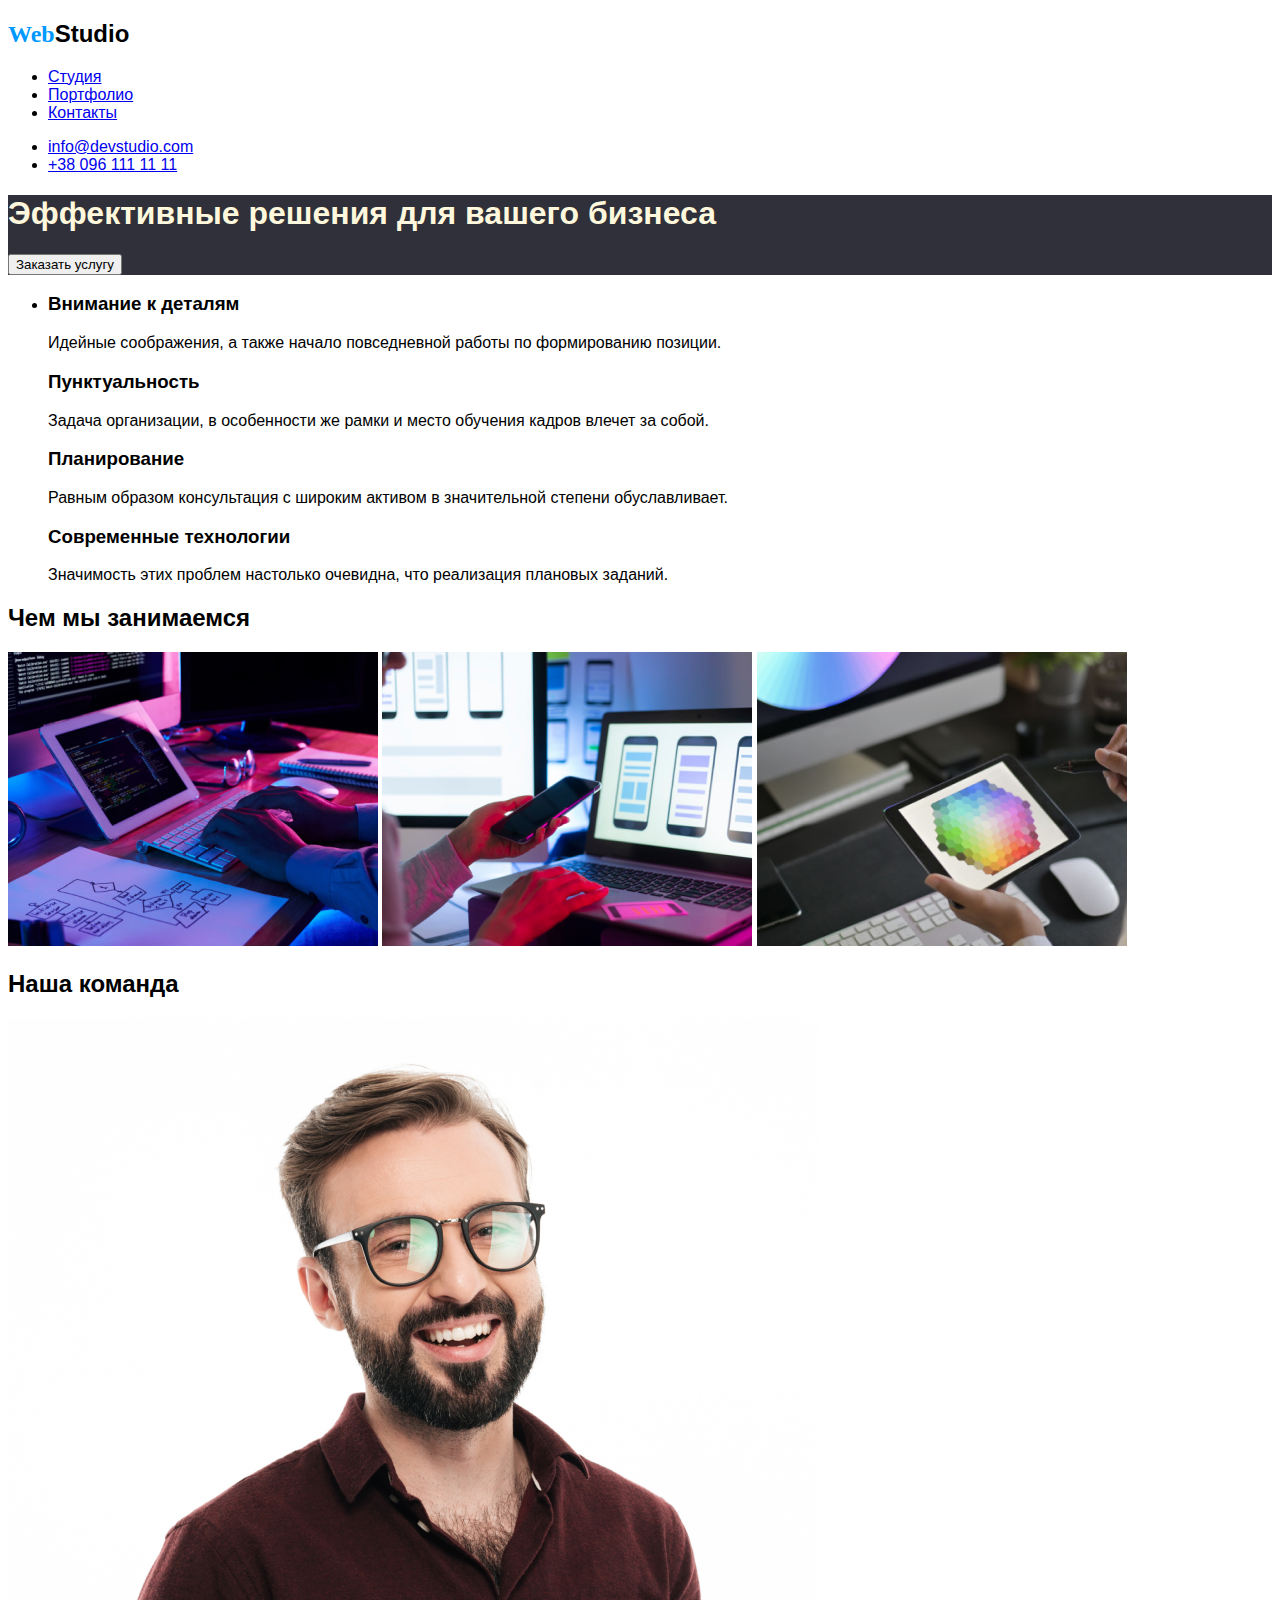
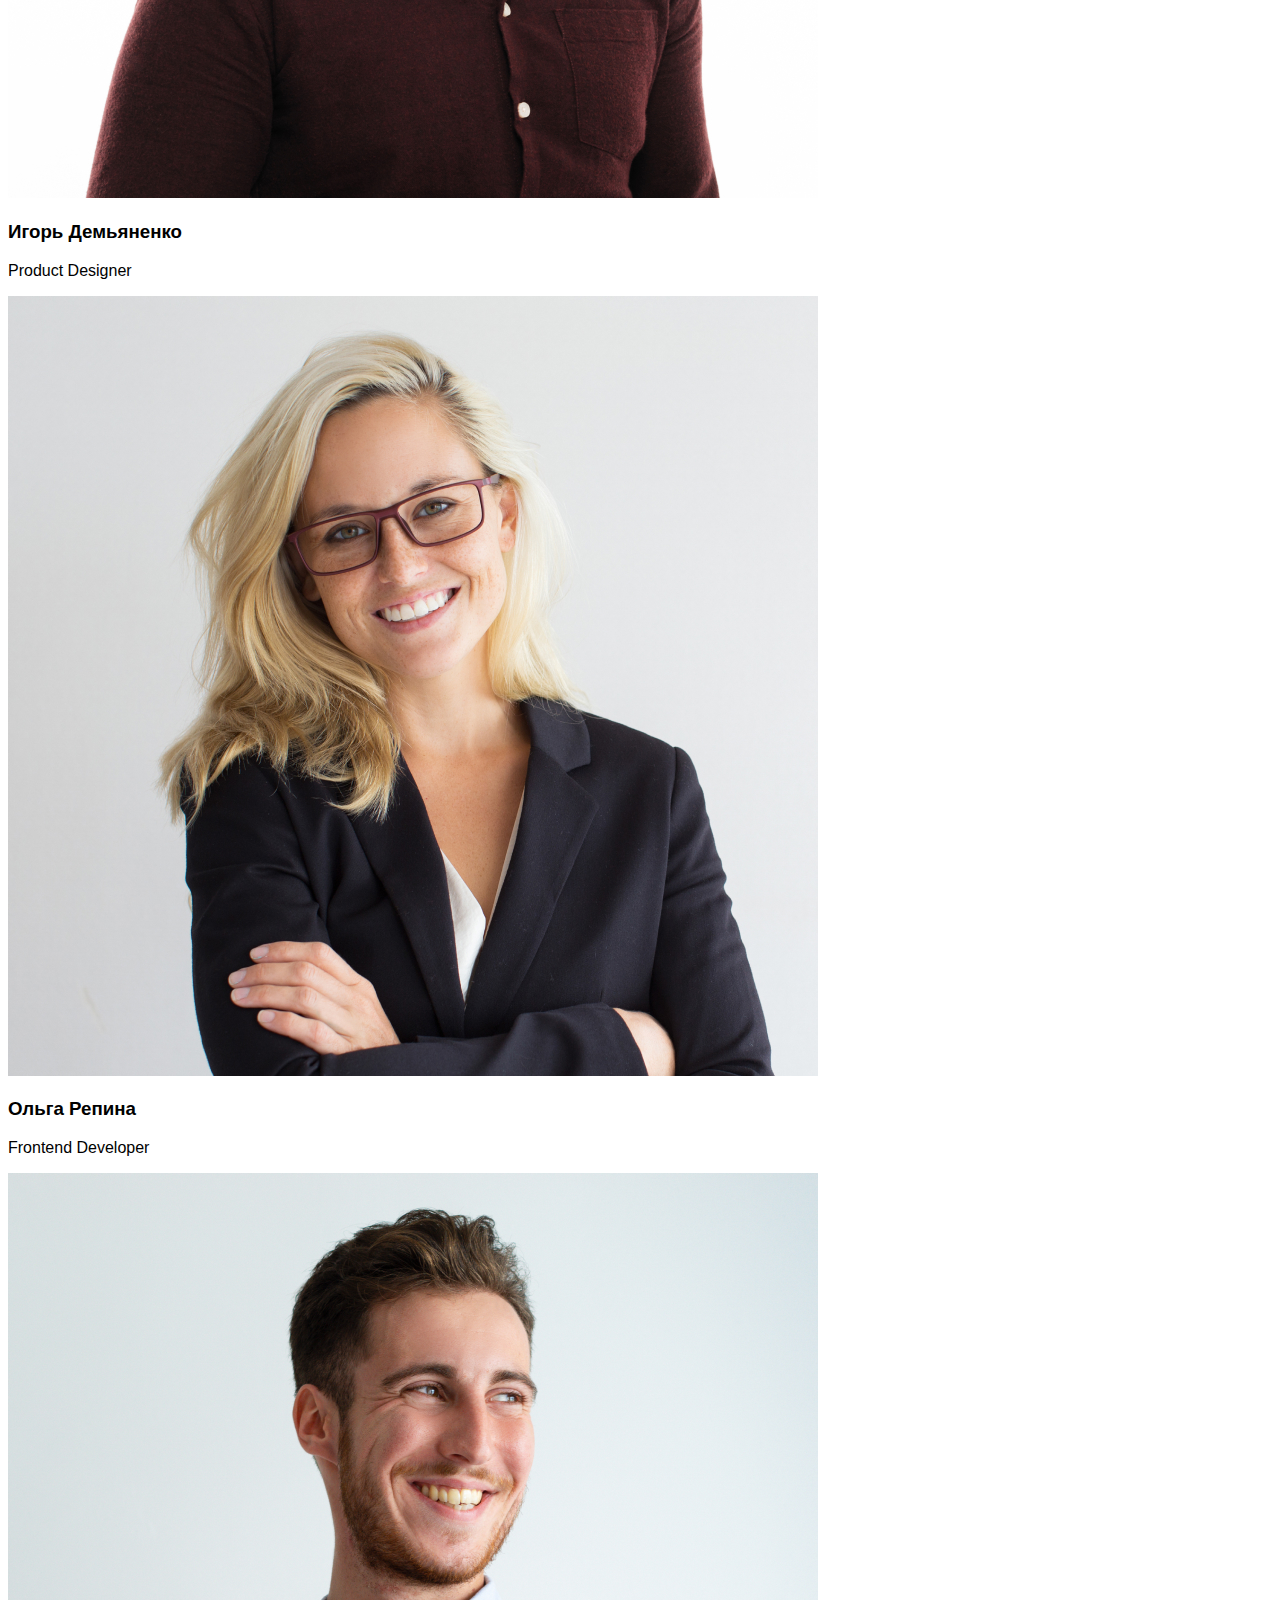
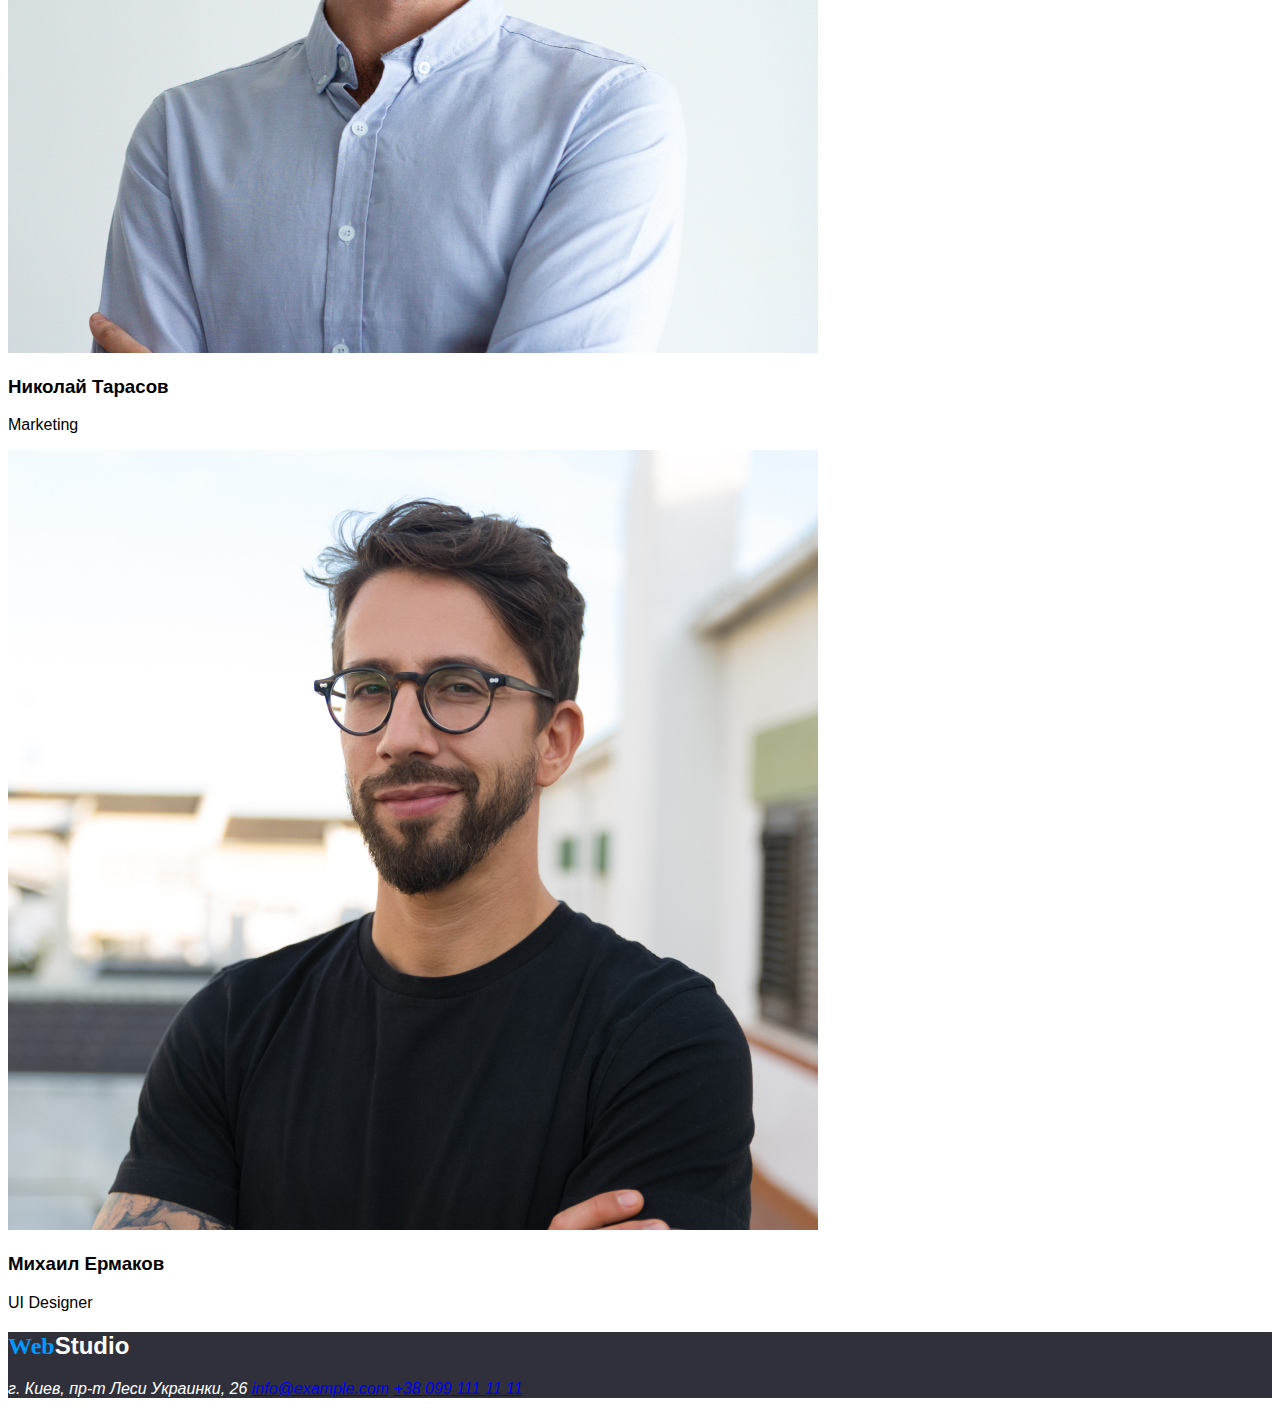
==== index.html @ a8408c74 "новая страница" ====
<!DOCTYPE html>
<html lang="ru">

<head>
    <meta charset="UTF-8">
    <meta http-equiv="X-UA-Compatible" content="IE=edge">
    <meta name="viewport" content="width=device-width, initial-scale=1.0">
    <title>Ilinskii_sergei</title>

    <link rel="stylesheet" href="css/style.css">
</head>

<body>
    <!--Container-->

    <!--Верхняя линия-->
    <header class="Верхняя-линия">
        <nav>
            <h2><a href="Web-Studio"></a><span class="accent">Web</span>Studio</h2>
            <ul>
                <li><a href="Студия">Студия</a></li>
                <li><a href="Портфолио">Портфолио</a></li>
                <li><a href="Контакты">Контакты</a></li>
             </ul>
        </nav>

        <ul>
            <li><a href="https://info@devstudio.com" target="_blank" rel="">info@devstudio.com</a></li>
            <li><a href="tel:+380961111111">+38 096 111 11 11</a></li>
        </ul>
            
    </header>
   
    <main>

        <!--Шапка-->
        <section class="Шапка">
            <h1>Эффективные решения для вашего бизнеса</h1>
            <button type="button">Заказать услугу</button>
        </section>

        <!--Особенности-->
        <section class="Особенности">
            <ul>
                
                <li>
                    <h3>Внимание к деталям</h3>
                    <p>Идейные соображения, а также начало повседневной работы по формированию позиции.</p>

                    <h3>Пунктуальность</h3>
                    <p>Задача организации, в особенности же рамки и место обучения кадров влечет за собой.</p>

                    <h3>Планирование</h3>
                    <p>Равным образом консультация с широким активом в значительной степени обуславливает.</p>

                    <h3>Современные технологии</h3>
                    <p>Значимость этих проблем настолько очевидна, что реализация плановых заданий.</p>
                </li>
                
            </ul>
            
        </section>

        <!--Чем мы занимаемся-->
        <section class="Чем-мы-занимаемся">
            <h2>Чем мы занимаемся</h2>

            <img src="img/box1.jpg" alt="foto1" width="370" height="294">

            <img src="img/box2.jpg" alt="foto2" width="370" height="294">

            <img src="img/box3.jpg" alt="foto3" width="370" height="294">

        </section>

        <!--Наша команда-->
        <section class="Наша-команда">
            <h2>
                Наша команда
            </h2>

            <img src="img/IgorDemyanenko.jpg" alt="foto Igor Demyanenko" width="810" height="780">
            <h3>Игорь Демьяненко</h3>
            <p>Product Designer</p>

            <img src="img/OlhaRepina.jpg" alt="foto Olga Repin" width="810" height="780">
            <h3>Ольга Репина</h3>
            <p>Frontend Developer</p>

            <img src="img/NicolaTarasov.jpg" alt="foto Nicolay Tarasov" width="810" height="780">
            <h3>Николай Тарасов</h3>
            <p>Marketing</p>

            <img src="img/MihailErmakov.jpg" alt="foto Michail Ermakov" width="810" height="780">
            <h3>Михаил Ермаков</h3>
            <p>UI Designer</p>

        </section>
    </main>

    <!--подвал-->
    <footer>
        <section class="footer">
            <h2><span class="accent">Web</span>Studio</h2>
            <address>
                <p>
                г. Киев, пр-т Леси Украинки, 26
                <a href="https://info@example.com" target="_blank">info@example.com</a>
                <a href="tel:+380991111111">+38 099 111 11 11</a>
                </p>

            </address>
        
        </section>
    </footer>

</body>

</html>
---- css/style.css ----
body {
  font-family: -apple-system, BlinkMacSystemFont, "Segoe UI", Roboto, Oxygen,
    Ubuntu, Cantarell, "Open Sans", "Helvetica Neue", sans-serif;
}

.accent {
  font-family: Georgia, "Times New Roman", Times, serif;
  color: #0099ff;
  background-color: ;
}

.Шапка {
  color: cornsilk;
  background-color: #2f303a;
}
.footer {
  background-color: #2f303a;
  color: white;
}
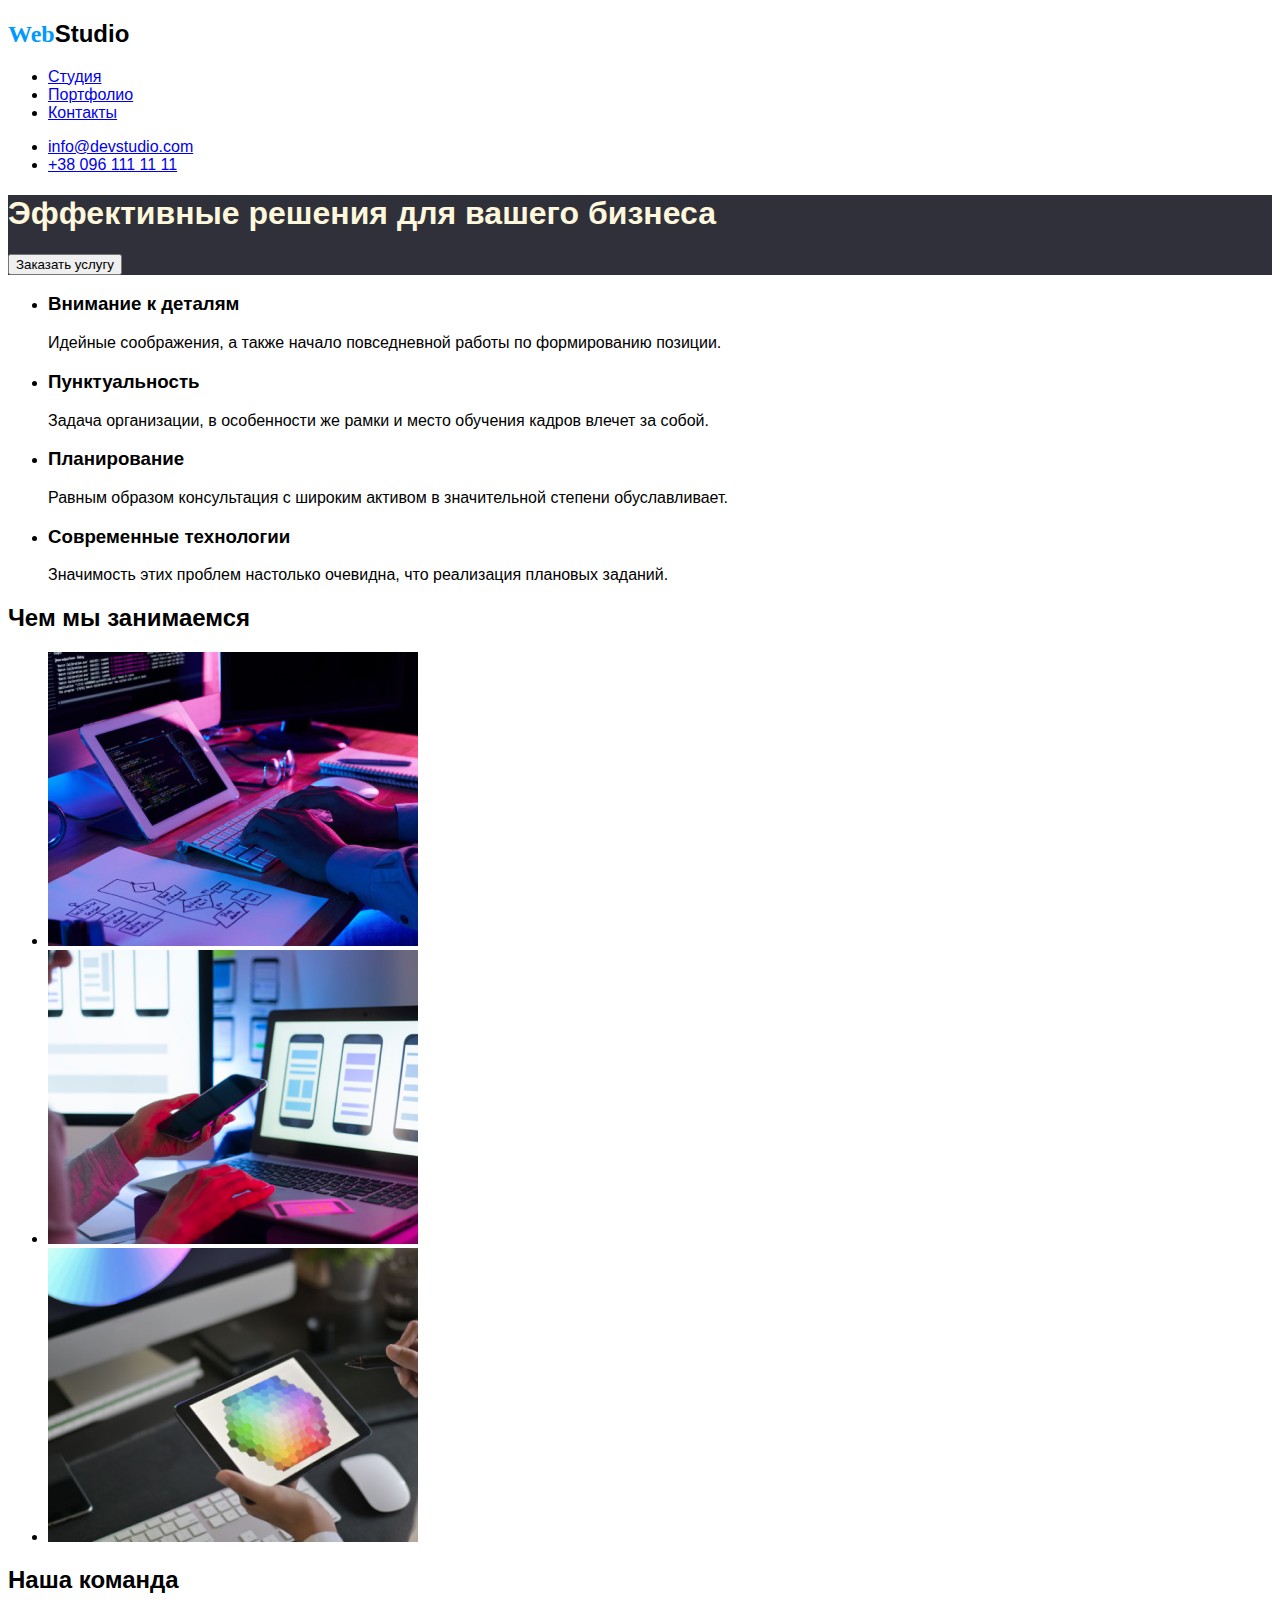
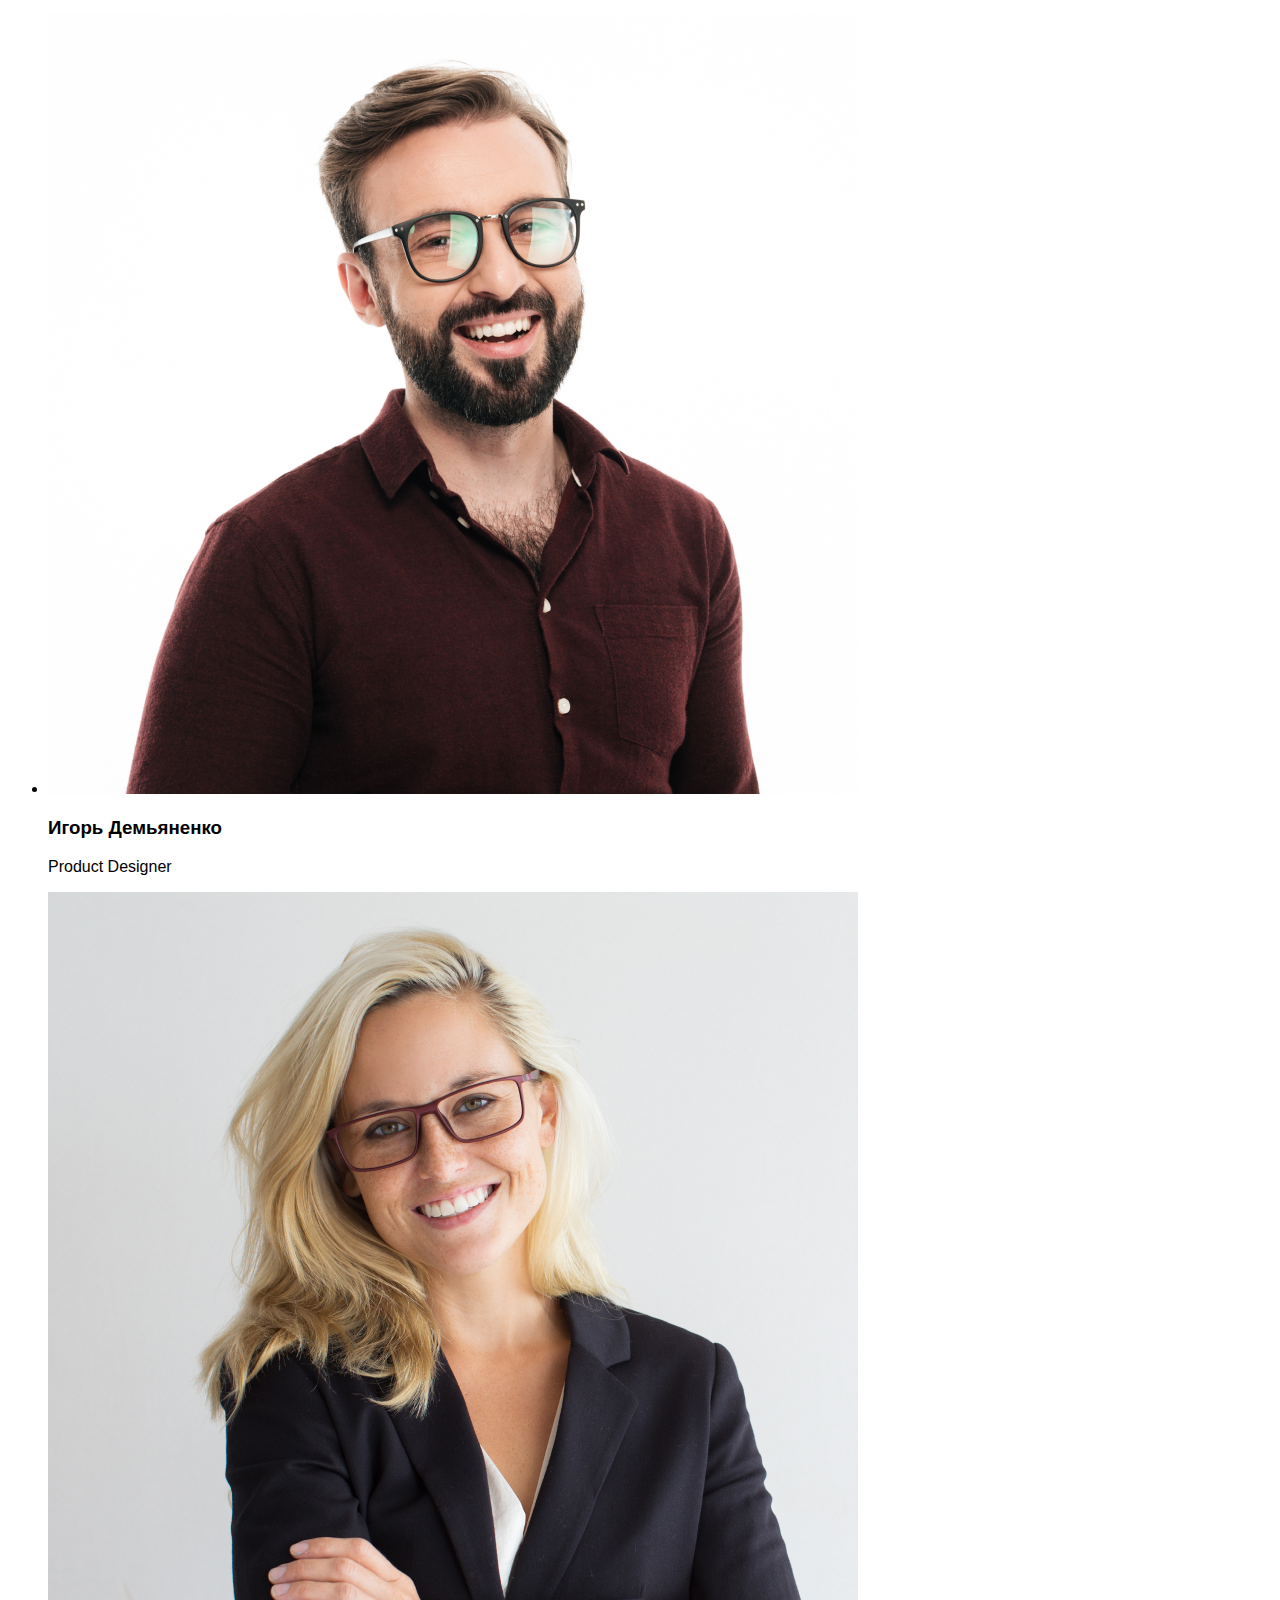
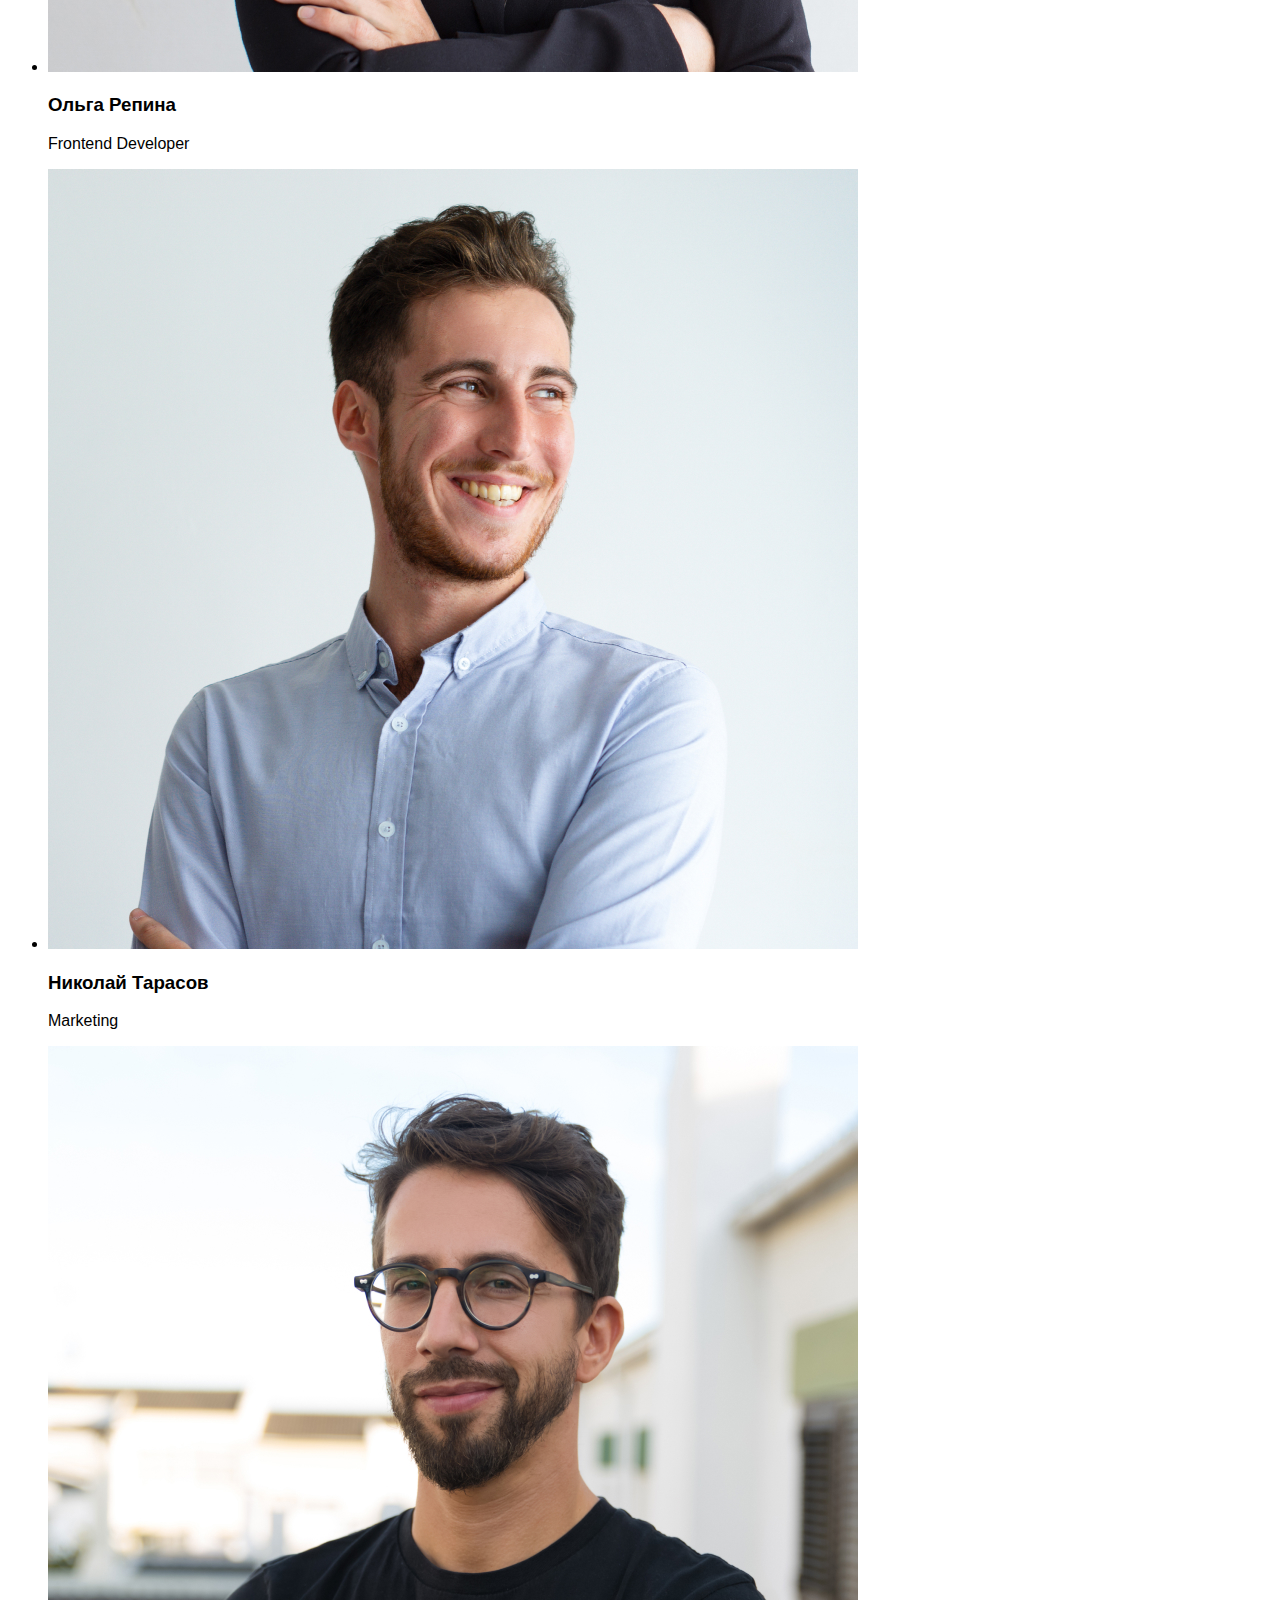
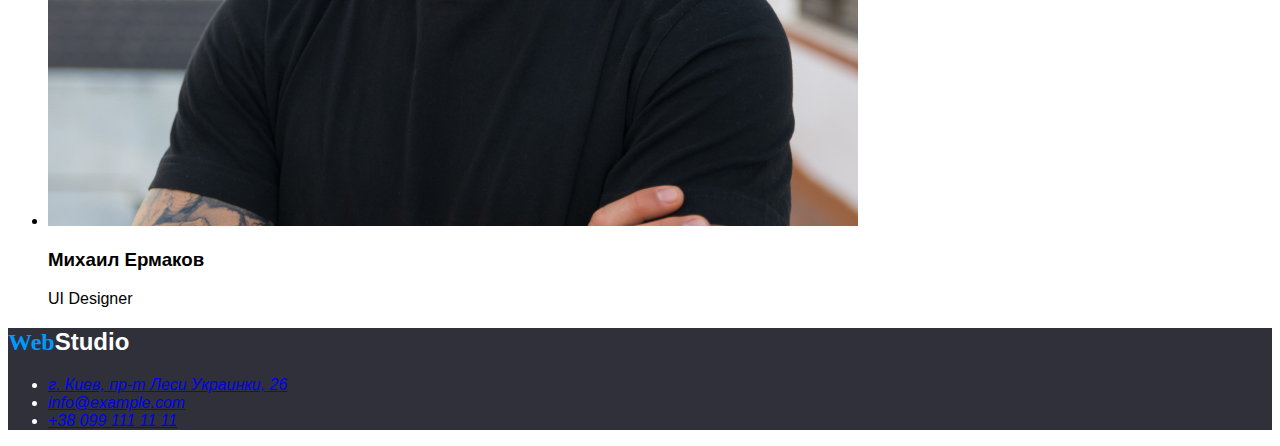
==== commit 33b870e7: "исправления" ====
--- a/index.html
+++ b/index.html
@@ -41,36 +41,44 @@
 
         <!--Особенности-->
         <section class="Особенности">
+            
             <ul>
                 
                 <li>
                     <h3>Внимание к деталям</h3>
                     <p>Идейные соображения, а также начало повседневной работы по формированию позиции.</p>
+                </li>
 
+                <li>
                     <h3>Пунктуальность</h3>
                     <p>Задача организации, в особенности же рамки и место обучения кадров влечет за собой.</p>
-
+                </li>
+                
+                <li>
                     <h3>Планирование</h3>
                     <p>Равным образом консультация с широким активом в значительной степени обуславливает.</p>
+                </li>
 
+                <li>
                     <h3>Современные технологии</h3>
                     <p>Значимость этих проблем настолько очевидна, что реализация плановых заданий.</p>
                 </li>
                 
             </ul>
             
+            
         </section>
 
         <!--Чем мы занимаемся-->
         <section class="Чем-мы-занимаемся">
             <h2>Чем мы занимаемся</h2>
+            <ul>
+                <li><img src="img/box1.jpg" alt="foto1" width="370" height="294"></li>
+                
+                <li><img src="img/box2.jpg" alt="foto2" width="370" height="294"></li>
 
-            <img src="img/box1.jpg" alt="foto1" width="370" height="294">
-
-            <img src="img/box2.jpg" alt="foto2" width="370" height="294">
-
-            <img src="img/box3.jpg" alt="foto3" width="370" height="294">
-
+                <li><img src="img/box3.jpg" alt="foto3" width="370" height="294"></li>
+            </ul>
         </section>
 
         <!--Наша команда-->
@@ -78,40 +86,48 @@
             <h2>
                 Наша команда
             </h2>
+            <ul>
+                <li>
+                    <img src="img/IgorDemyanenko.jpg" alt="foto Igor Demyanenko" width="810" height="780">
+                    <h3>Игорь Демьяненко</h3>
+                    <p>Product Designer</p>
+                </li>
+                    
+                <li>
+                    <img src="img/OlhaRepina.jpg" alt="foto Olga Repin" width="810" height="780">
+                    <h3>Ольга Репина</h3>
+                    <p>Frontend Developer</p>
+                </li>
 
-            <img src="img/IgorDemyanenko.jpg" alt="foto Igor Demyanenko" width="810" height="780">
-            <h3>Игорь Демьяненко</h3>
-            <p>Product Designer</p>
+                <li>
+                    <img src="img/NicolaTarasov.jpg" alt="foto Nicolay Tarasov" width="810" height="780">
+                    <h3>Николай Тарасов</h3>
+                    <p>Marketing</p>
+                </li>
 
-            <img src="img/OlhaRepina.jpg" alt="foto Olga Repin" width="810" height="780">
-            <h3>Ольга Репина</h3>
-            <p>Frontend Developer</p>
-
-            <img src="img/NicolaTarasov.jpg" alt="foto Nicolay Tarasov" width="810" height="780">
-            <h3>Николай Тарасов</h3>
-            <p>Marketing</p>
-
-            <img src="img/MihailErmakov.jpg" alt="foto Michail Ermakov" width="810" height="780">
-            <h3>Михаил Ермаков</h3>
-            <p>UI Designer</p>
+                <li>
+                    <img src="img/MihailErmakov.jpg" alt="foto Michail Ermakov" width="810" height="780">
+                    <h3>Михаил Ермаков</h3>
+                    <p>UI Designer</p>
+                </li>
+            </ul>
 
         </section>
     </main>
 
     <!--подвал-->
-    <footer>
-        <section class="footer">
-            <h2><span class="accent">Web</span>Studio</h2>
-            <address>
-                <p>
-                г. Киев, пр-т Леси Украинки, 26
-                <a href="https://info@example.com" target="_blank">info@example.com</a>
-                <a href="tel:+380991111111">+38 099 111 11 11</a>
-                </p>
-
-            </address>
+    <footer class="подвал">
         
-        </section>
+        <h2><span class="accent">Web</span>Studio</h2>
+        <address>
+            <ul> 
+                <li><a href="г.-Киев,-пр-т-Леси-Украинки,-26">г. Киев, пр-т Леси Украинки, 26</a></li>
+                    
+                <li><a href="https://info@example.com" target="_blank">info@example.com</a></li>
+                <li><a href="tel:+380991111111">+38 099 111 11 11</a></li>
+            </ul>
+        </address>
+        
     </footer>
 
 </body>
--- a/css/style.css
+++ b/css/style.css
@@ -3,17 +3,19 @@
     Ubuntu, Cantarell, "Open Sans", "Helvetica Neue", sans-serif;
 }
 
+.Верхняя-линия {
+  background-color: white;
+}
 .accent {
   font-family: Georgia, "Times New Roman", Times, serif;
   color: #0099ff;
-  background-color: ;
 }
 
 .Шапка {
   color: cornsilk;
   background-color: #2f303a;
 }
-.footer {
+.подвал {
   background-color: #2f303a;
   color: white;
 }
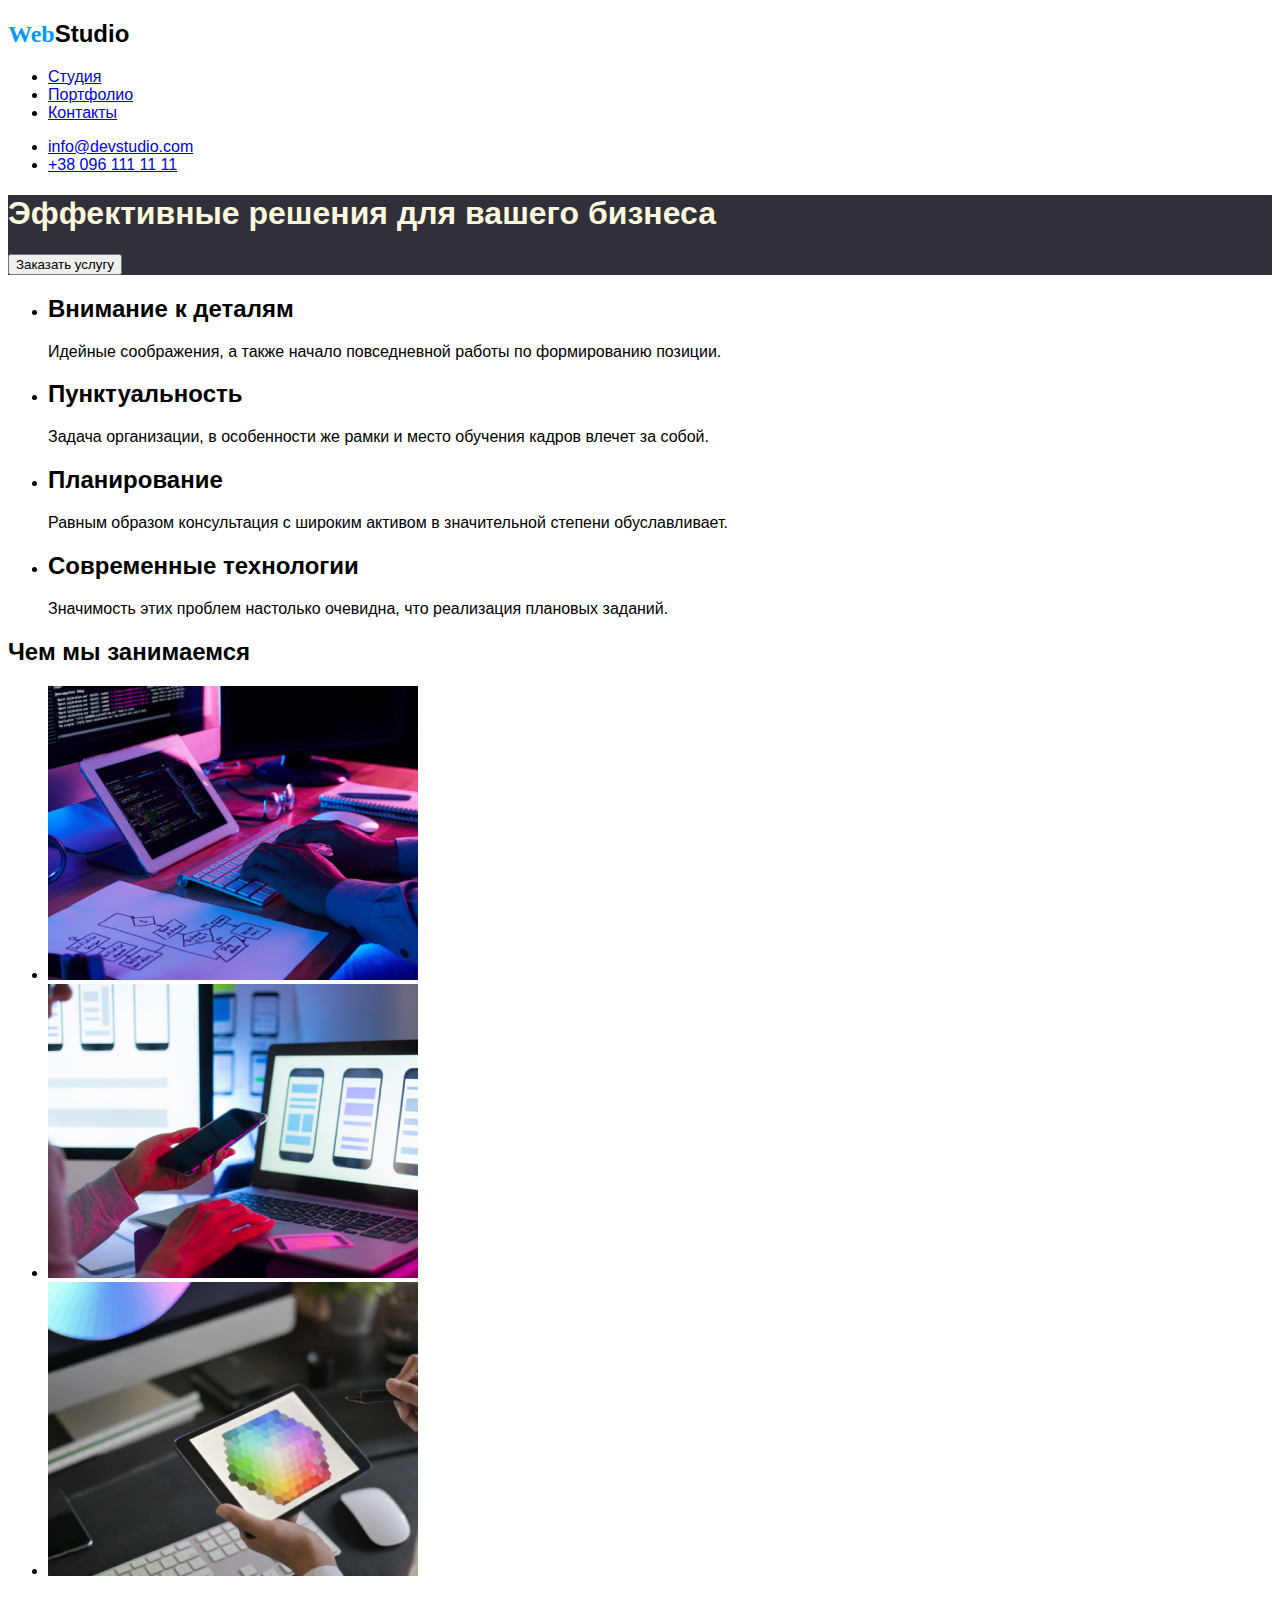
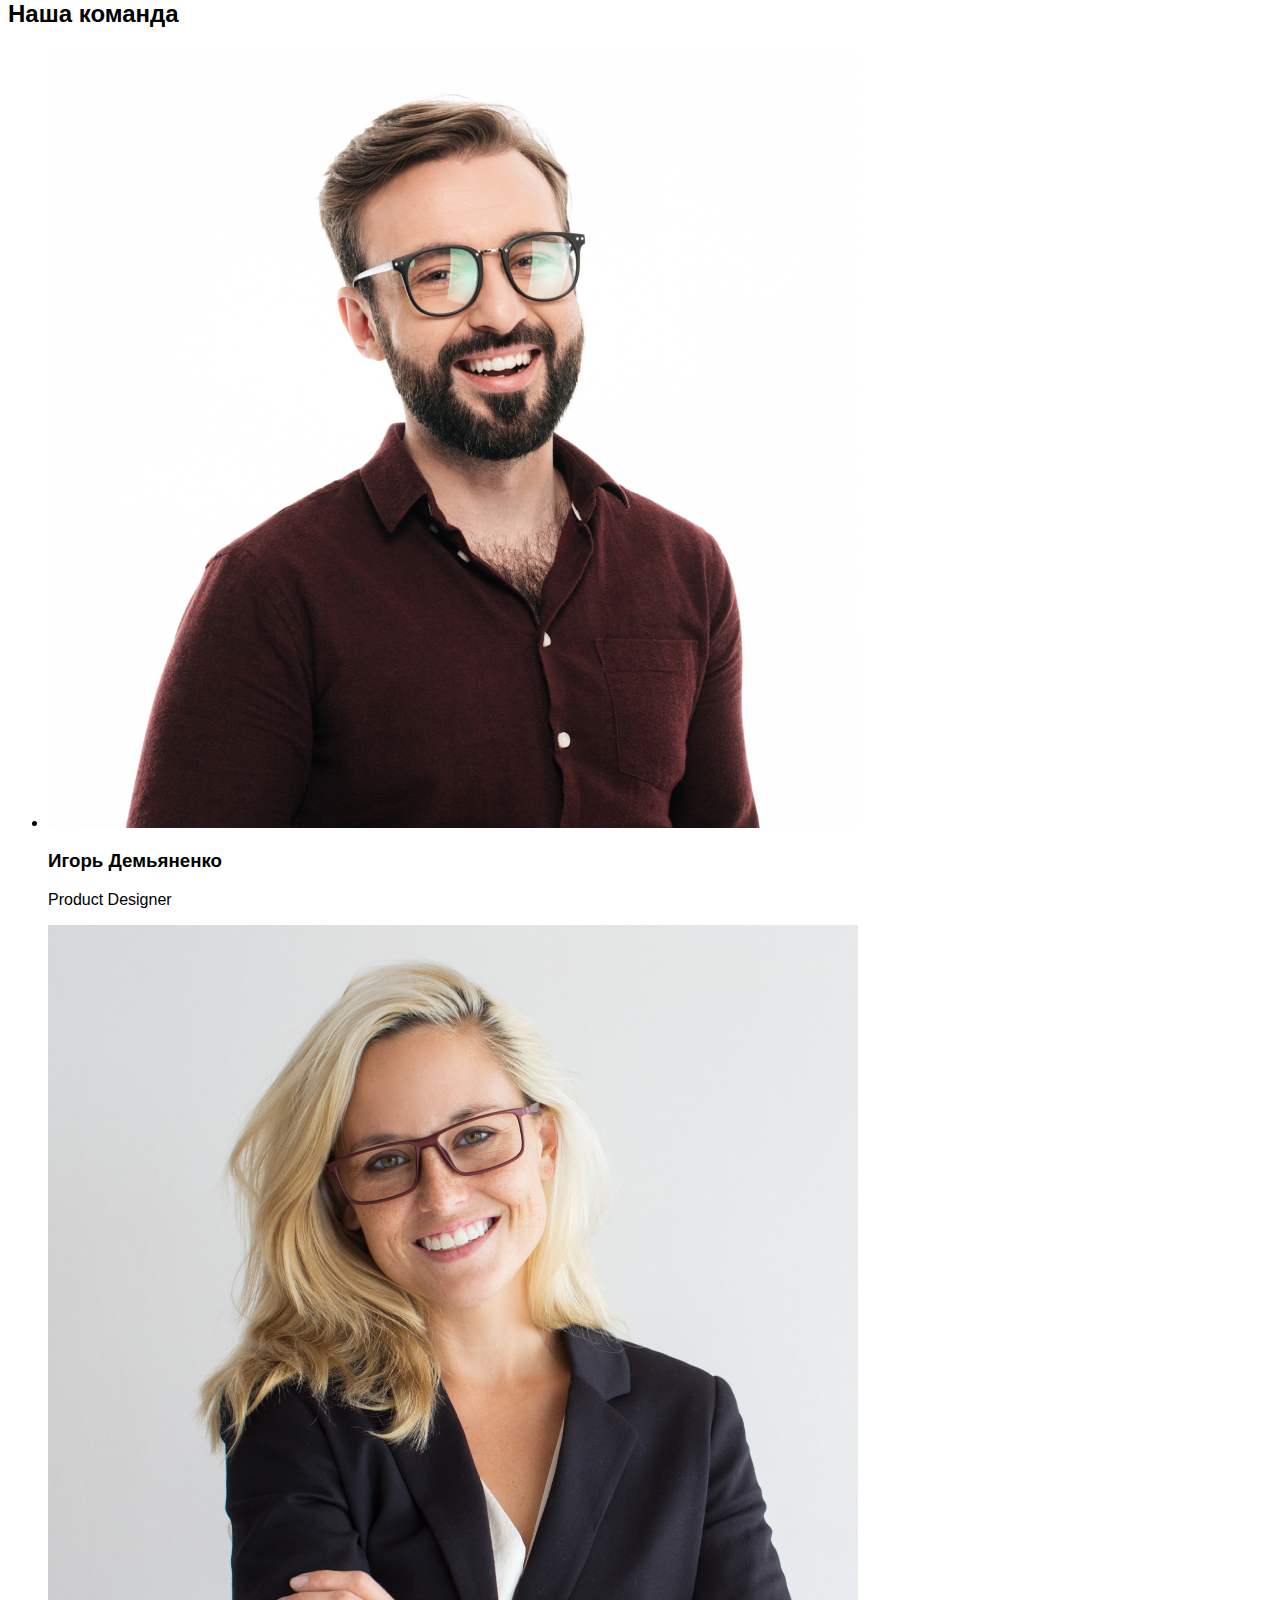
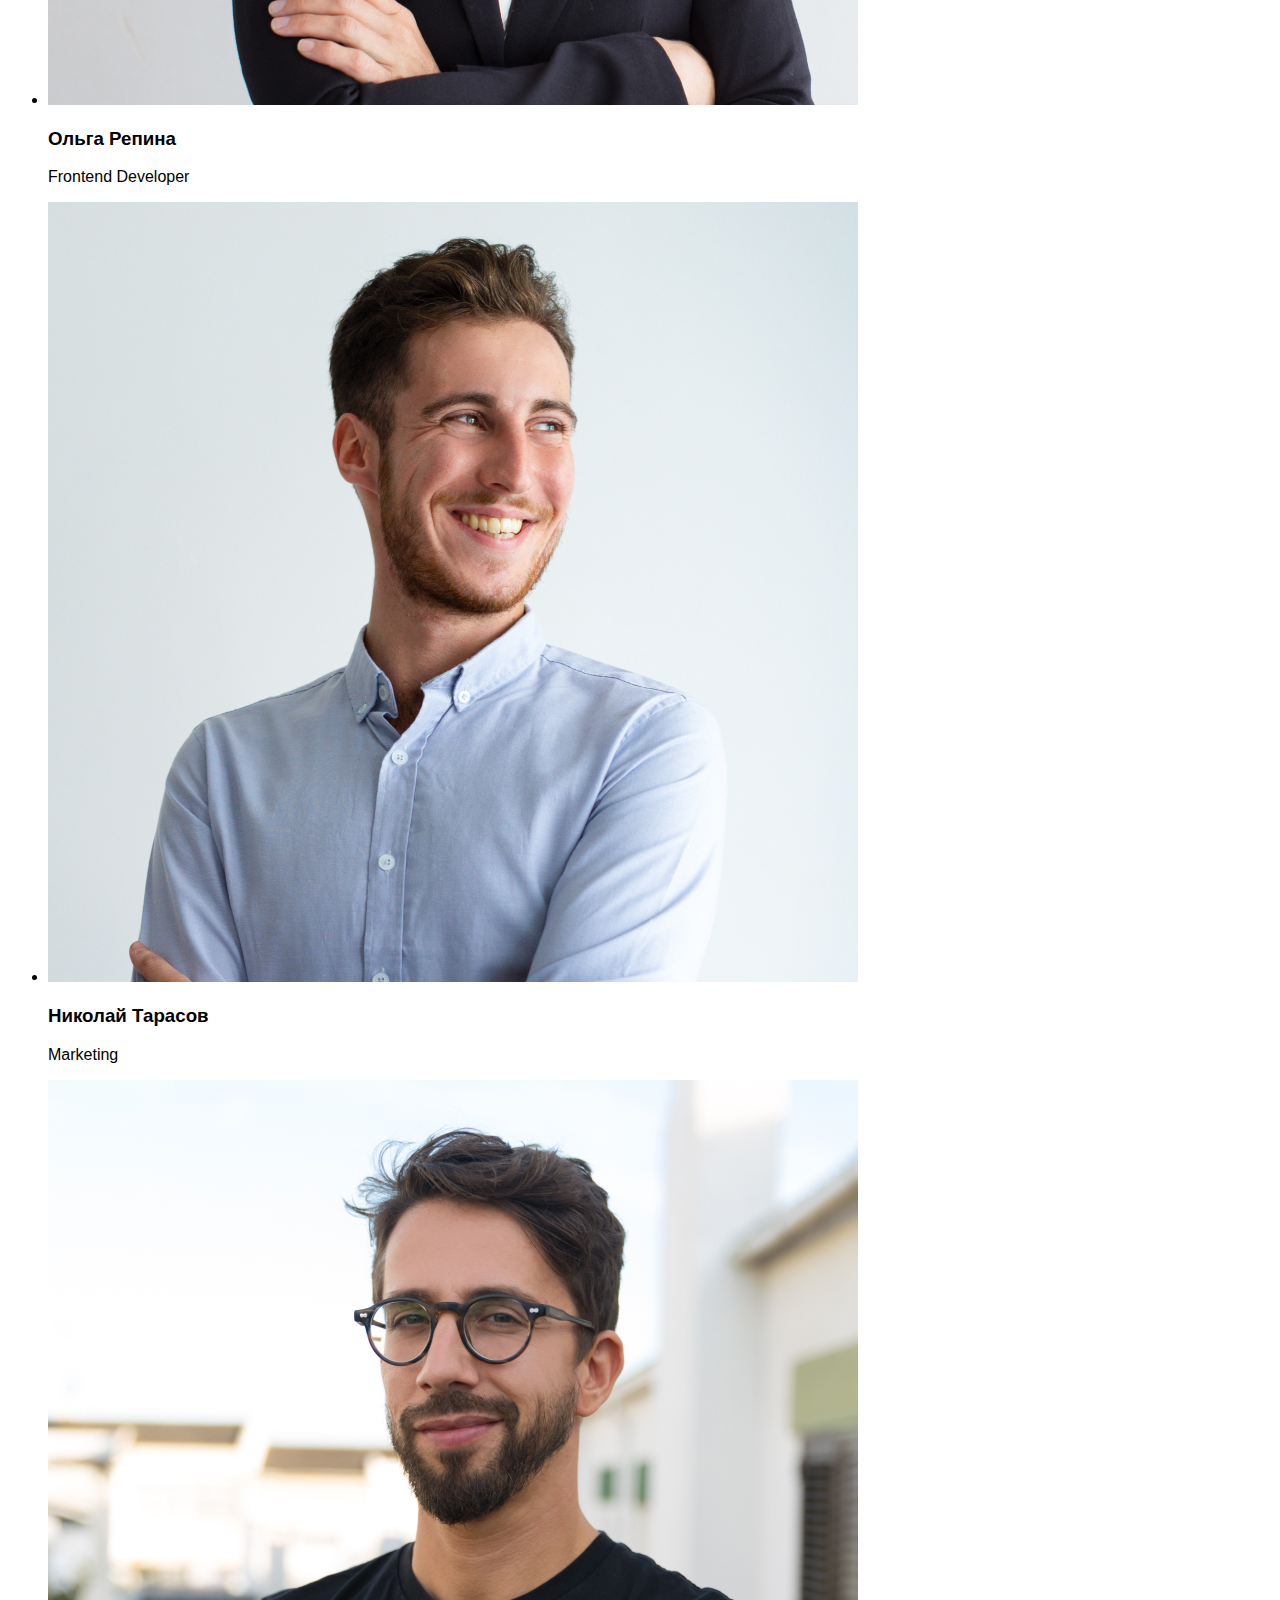
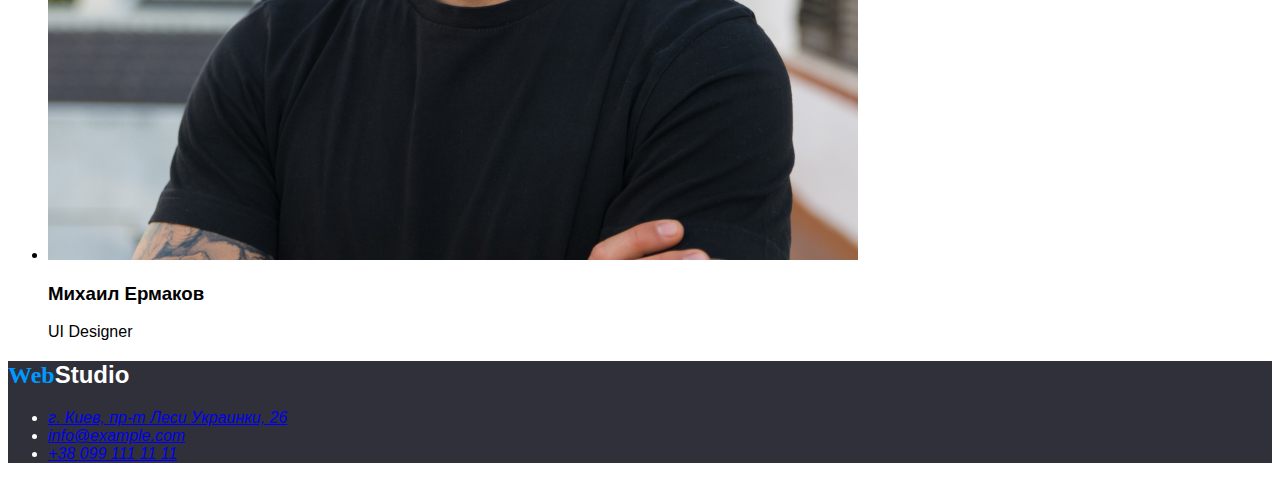
==== commit ab0b7d9b: "Update index.html" ====
--- a/index.html
+++ b/index.html
@@ -45,22 +45,22 @@
             <ul>
                 
                 <li>
-                    <h3>Внимание к деталям</h3>
+                    <h2>Внимание к деталям</h2>
                     <p>Идейные соображения, а также начало повседневной работы по формированию позиции.</p>
                 </li>
 
                 <li>
-                    <h3>Пунктуальность</h3>
+                    <h2>Пунктуальность</h2>
                     <p>Задача организации, в особенности же рамки и место обучения кадров влечет за собой.</p>
                 </li>
                 
                 <li>
-                    <h3>Планирование</h3>
+                    <h2>Планирование</h2>
                     <p>Равным образом консультация с широким активом в значительной степени обуславливает.</p>
                 </li>
 
                 <li>
-                    <h3>Современные технологии</h3>
+                    <h2>Современные технологии</h2>
                     <p>Значимость этих проблем настолько очевидна, что реализация плановых заданий.</p>
                 </li>
                 
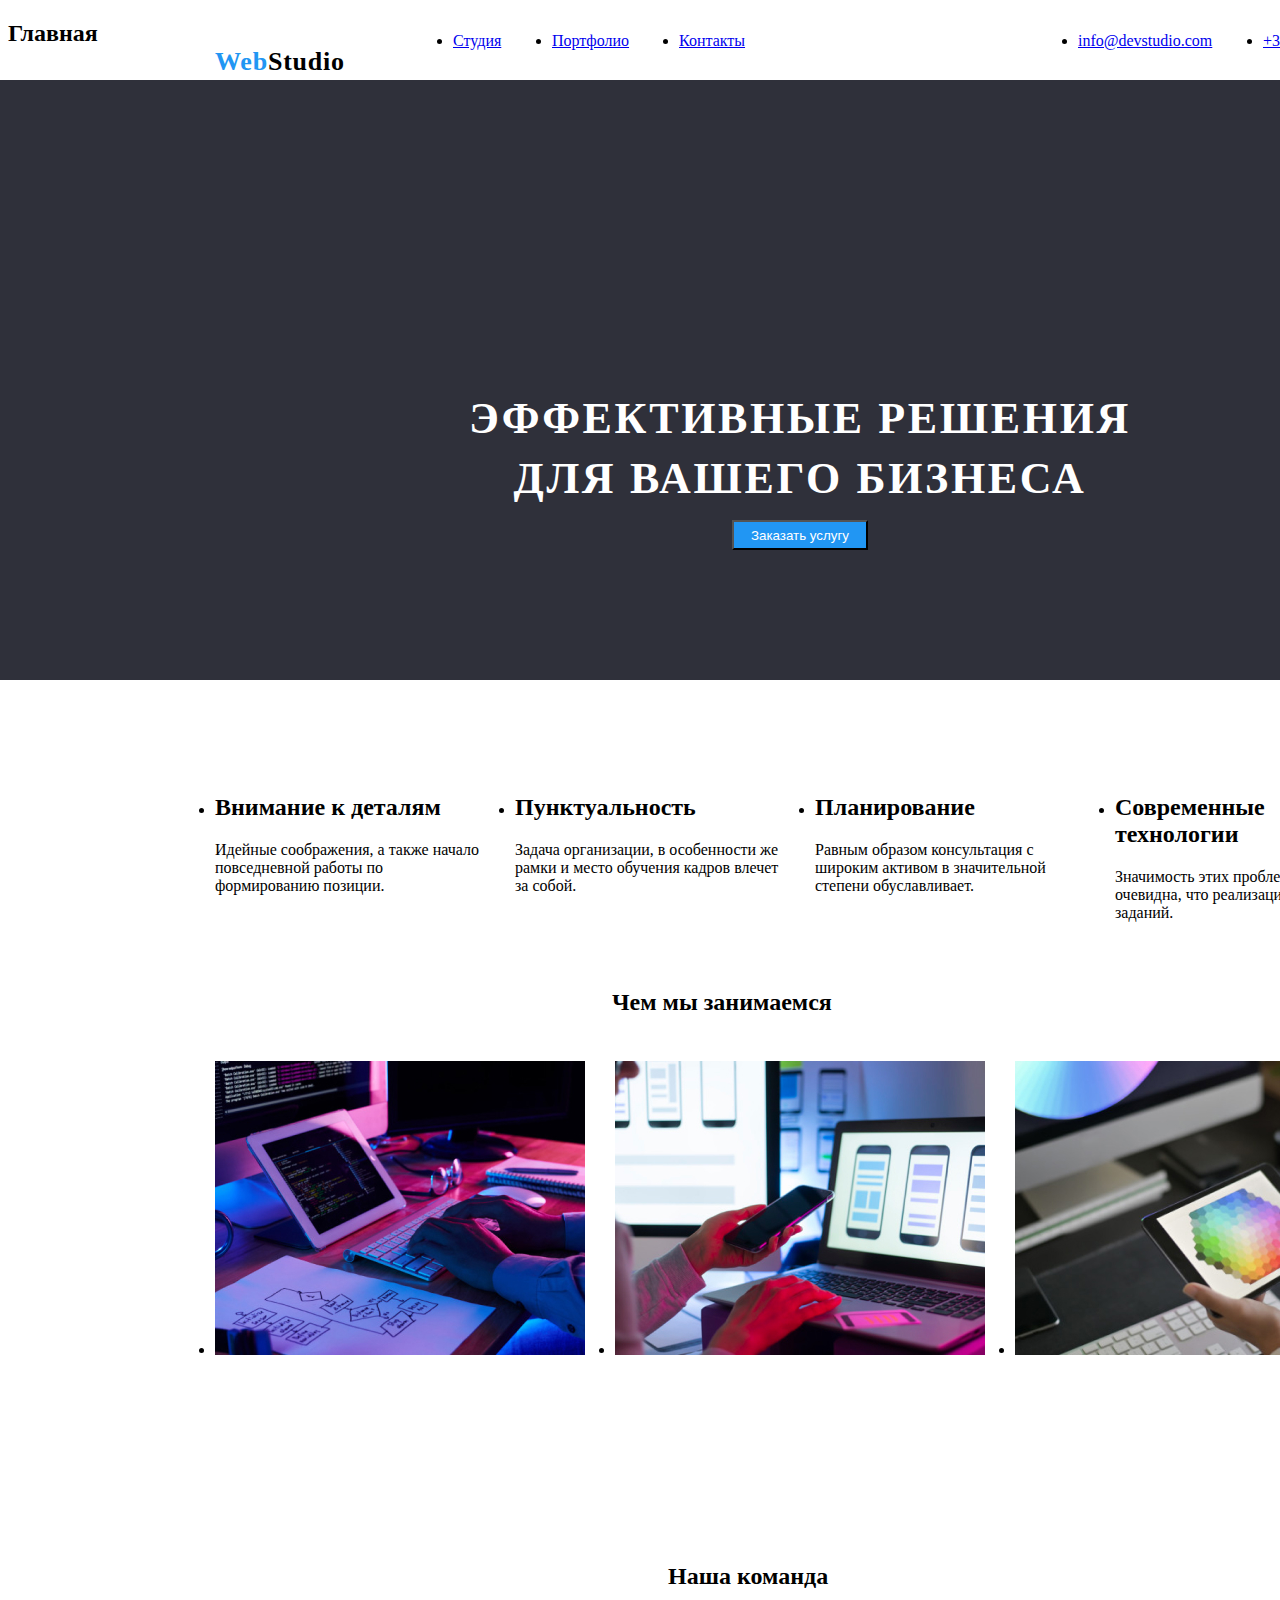
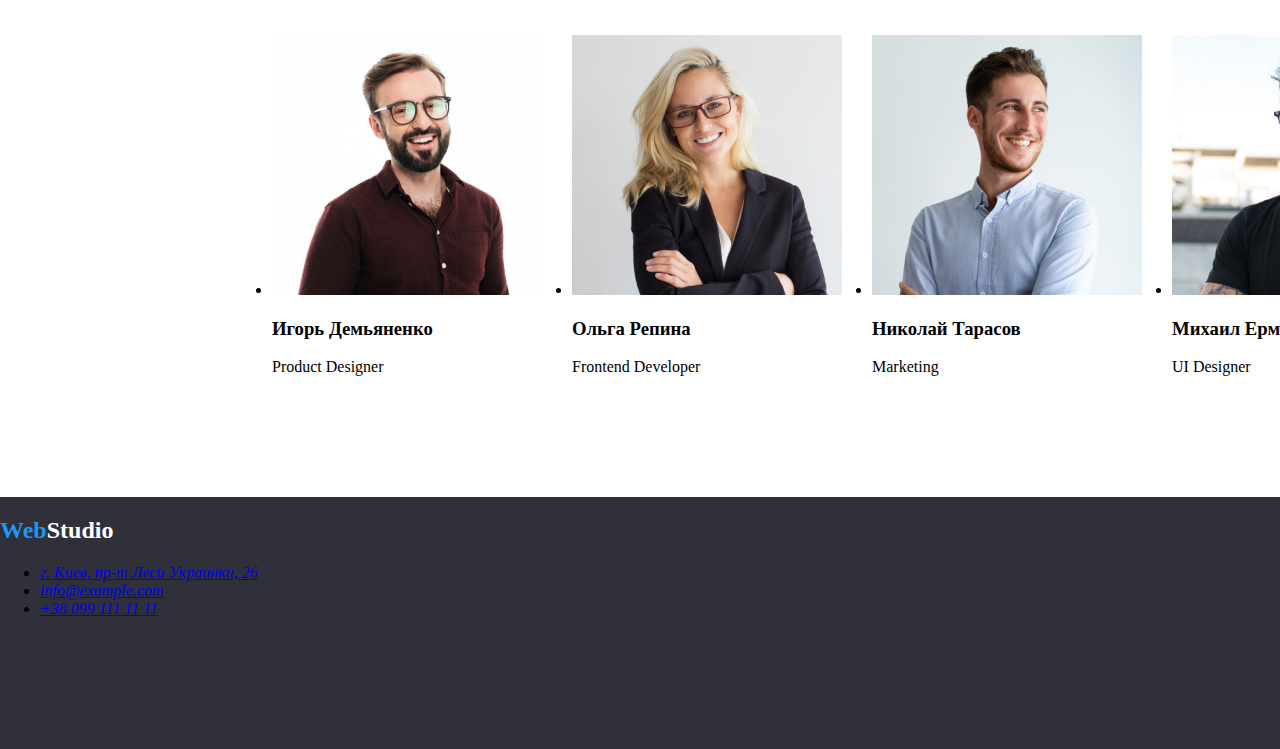
==== commit 40a6670e: "переделка" ====
--- a/index.html
+++ b/index.html
@@ -13,102 +13,102 @@
 <body>
     <!--Container-->
 
-    <!--Верхняя линия-->
-    <header class="Верхняя-линия">
+    <!--верхняя линия-->
+    <header class="top-line">
         <nav>
-            <h2><a href="Web-Studio"></a><span class="accent">Web</span>Studio</h2>
-            <ul>
-                <li><a href="Студия">Студия</a></li>
-                <li><a href="Портфолио">Портфолио</a></li>
-                <li><a href="Контакты">Контакты</a></li>
+            <h2 class="Web-Studio1"><a href="Web-Studio"></a><span class="accent">Web</span>Studio</h2>
+            <ul class="drei-cnopka">
+                <li class="Studio"><a href="Студия">Студия</a></li>
+                <li class="Portfolio"><a href="Портфолио">Портфолио</a></li>
+                <li class="Contacts"><a href="Контакты">Контакты</a></li>
              </ul>
         </nav>
 
         <ul>
-            <li><a href="https://info@devstudio.com" target="_blank" rel="">info@devstudio.com</a></li>
-            <li><a href="tel:+380961111111">+38 096 111 11 11</a></li>
+            <li class="httpsinfodevstudio"><a href="https://info@devstudio.com" target="_blank" rel="">info@devstudio.com</a></li>
+            <li class="tel38096111111"><a href="tel:+380961111111">+38 096 111 11 11</a></li>
         </ul>
             
     </header>
    
     <main>
 
-        <!--Шапка-->
-        <section class="Шапка">
-            <h1>Эффективные решения для вашего бизнеса</h1>
-            <button type="button">Заказать услугу</button>
+        <!--шапка-->
+        <section class="cap">
+            <h1 class="effective">Эффективные решения для вашего бизнеса</h1>
+            <button class="to-order" type="button">Заказать услугу</button>
         </section>
 
-        <!--Особенности-->
-        <section class="Особенности">
+        <!--особенности-->
+        <section class="peculiarities"><h2>Главная</h2>
             
-            <ul>
+            <ul class="peculiarities1">
                 
-                <li>
-                    <h2>Внимание к деталям</h2>
-                    <p>Идейные соображения, а также начало повседневной работы по формированию позиции.</p>
+                
+                <li class="block1">
+                    <h2 class="block11">Внимание к деталям</h2>
+                    <p class="block111">Идейные соображения, а также начало повседневной работы по формированию позиции.</p>
                 </li>
 
-                <li>
-                    <h2>Пунктуальность</h2>
-                    <p>Задача организации, в особенности же рамки и место обучения кадров влечет за собой.</p>
+                <li class="block2">
+                    <h2 class="block22">Пунктуальность</h2>
+                    <p class="block222">Задача организации, в особенности же рамки и место обучения кадров влечет за собой.</p>
                 </li>
                 
-                <li>
-                    <h2>Планирование</h2>
-                    <p>Равным образом консультация с широким активом в значительной степени обуславливает.</p>
+                <li class="block3">
+                    <h2 class="block33">Планирование</h2>
+                    <p class="block333">Равным образом консультация с широким активом в значительной степени обуславливает.</p>
                 </li>
 
-                <li>
-                    <h2>Современные технологии</h2>
-                    <p>Значимость этих проблем настолько очевидна, что реализация плановых заданий.</p>
+                <li class="block4">
+                    <h2 class="block44">Современные технологии</h2>
+                    <p class="block444">Значимость этих проблем настолько очевидна, что реализация плановых заданий.</p>
                 </li>
                 
             </ul>
             
-            
         </section>
 
         <!--Чем мы занимаемся-->
-        <section class="Чем-мы-занимаемся">
-            <h2>Чем мы занимаемся</h2>
-            <ul>
-                <li><img src="img/box1.jpg" alt="foto1" width="370" height="294"></li>
+        <section class="how">
+            <h2 class="how1">Чем мы занимаемся</h2>
+            <ul class="imgbox">
+                <li class="imgbox1"><img src="img/box1.jpg" alt="foto1" width="370" height="294"></li>
                 
-                <li><img src="img/box2.jpg" alt="foto2" width="370" height="294"></li>
+                <li class="imgbox2"><img src="img/box2.jpg" alt="foto2" width="370" height="294"></li>
 
-                <li><img src="img/box3.jpg" alt="foto3" width="370" height="294"></li>
+                <li class="imgbox3"><img src="img/box3.jpg" alt="foto3" width="370" height="294"></li>
             </ul>
         </section>
 
         <!--Наша команда-->
-        <section class="Наша-команда">
-            <h2>
+        <section class="ourteam"> <!--  -->
+            <h2 class="our"> <!-- -->
                 Наша команда
             </h2>
-            <ul>
-                <li>
-                    <img src="img/IgorDemyanenko.jpg" alt="foto Igor Demyanenko" width="810" height="780">
-                    <h3>Игорь Демьяненко</h3>
-                    <p>Product Designer</p>
+            <ul class="fotogrupp"> <!-- -->
+                <li class="Igor"> <!---->
+                    <img class="imgIgor" src="img/IgorDemyanenko.jpg" alt="foto Igor Demyanenko" width="270" height="260">
+                    <h3>Игорь Демьяненко</h3> <!--class="NameIgor"-->
+                    <p>Product Designer</p> <!--class="Product"-->
                 </li>
                     
-                <li>
-                    <img src="img/OlhaRepina.jpg" alt="foto Olga Repin" width="810" height="780">
-                    <h3>Ольга Репина</h3>
-                    <p>Frontend Developer</p>
+                <li class="Olha"> <!---->
+                    <img src="img/OlhaRepina.jpg" alt="foto Olga Repin" width="270" height="260">
+                    <h3>Ольга Репина</h3> <!--class="imgOlha"-->
+                    <p>Frontend Developer</p> <!--class="Frontend"-->
                 </li>
 
-                <li>
-                    <img src="img/NicolaTarasov.jpg" alt="foto Nicolay Tarasov" width="810" height="780">
-                    <h3>Николай Тарасов</h3>
-                    <p>Marketing</p>
+                <li class="Nicola">
+                    <img src="img/NicolaTarasov.jpg" alt="foto Nicolay Tarasov" width="270" height="260">
+                    <h3>Николай Тарасов</h3> <!--class="imgNicola"-->
+                    <p>Marketing</p> <!--Marketing-->
                 </li>
 
-                <li>
-                    <img src="img/MihailErmakov.jpg" alt="foto Michail Ermakov" width="810" height="780">
-                    <h3>Михаил Ермаков</h3>
-                    <p>UI Designer</p>
+                <li class="Mihail">
+                    <img src="img/MihailErmakov.jpg" alt="foto Michail Ermakov" width="270" height="260">
+                    <h3>Михаил Ермаков</h3> <!--class="imgMihail"-->
+                    <p>UI Designer</p> <!--UI-->
                 </li>
             </ul>
 
@@ -116,20 +116,20 @@
     </main>
 
     <!--подвал-->
-    <footer class="подвал">
+    <footer class="footer">
         
-        <h2><span class="accent">Web</span>Studio</h2>
+        <h2 class="Web-Studio"><a href="Web-Studio"></a><span class="accent">Web</span>Studio</h2>
         <address>
-            <ul> 
-                <li><a href="г.-Киев,-пр-т-Леси-Украинки,-26">г. Киев, пр-т Леси Украинки, 26</a></li>
+            <ul class="adress"> 
+                <li class="Kiew"><a href="г.-Киев,-пр-т-Леси-Украинки,-26">г. Киев, пр-т Леси Украинки, 26</a></li>
                     
-                <li><a href="https://info@example.com" target="_blank">info@example.com</a></li>
-                <li><a href="tel:+380991111111">+38 099 111 11 11</a></li>
-            </ul>
+                <li><a href="httpsinfom" target="_blank">info@example.com</a></li>
+                <li class="tel"><a href="tel:+380991111111">+38 099 111 11 11</a></li>
+                 </ul>
         </address>
-        
+               
     </footer>
 
 </body>
 
-</html>+</html>
--- a/css/style.css
+++ b/css/style.css
@@ -1,21 +1,458 @@
-body {
-  font-family: -apple-system, BlinkMacSystemFont, "Segoe UI", Roboto, Oxygen,
-    Ubuntu, Cantarell, "Open Sans", "Helvetica Neue", sans-serif;
-}
-
-.Верхняя-линия {
-  background-color: white;
+.body {
+  position: relative;
+  width: 1600px;
+  height: 2349px;
+  background: #ffffff;
+}
+
+/**верхняя линия**/
+
+.top-line {
+  position: absolute;
+  width: 1600px;
+  height: 80px;
+  left: 0px;
+  top: 0px;
+}
+
+.Web-Studio1 {
+  position: absolute;
+  width: 145px;
+  height: 31px;
+  left: 215px;
+  top: 24px;
+  font-family: Raleway;
+  font-style: normal;
+  font-weight: bold;
+  font-size: 26px;
+  line-height: 31px;
+  /* identical to box height */
+
+  letter-spacing: 0.03em;
 }
 .accent {
-  font-family: Georgia, "Times New Roman", Times, serif;
-  color: #0099ff;
-}
-
-.Шапка {
-  color: cornsilk;
-  background-color: #2f303a;
-}
-.подвал {
-  background-color: #2f303a;
+  color: #2196f3;
+}
+.ddrei-cnopka {
+  position: absolute;
+  width: 294px;
+  height: 16px;
+  left: 453px;
+  top: 32px;
+}
+.Studio {
+  position: absolute;
+  width: 49px;
+  height: 16px;
+  left: 453px;
+  top: 32px;
+}
+.Portfolio {
+  position: absolute;
+  width: 77px;
+  height: 16px;
+  left: 552px;
+  top: 32px;
+}
+.Contacts {
+  position: absolute;
+  width: 68px;
+  height: 16px;
+  left: 679px;
+  top: 32px;
+}
+.httpsinfodevstudio {
+  position: absolute;
+  width: 135px;
+  height: 16px;
+  left: 1078px;
+  top: 32px;
+}
+.tel38096111111 {
+  position: absolute;
+  width: 122px;
+  height: 16px;
+  left: 1263px;
+  top: 32px;
+}
+
+/**index**/
+
+/**шапка**/
+
+.cap {
+  position: absolute;
+  width: 1600px;
+  height: 600px;
+  left: 0px;
+  top: 80px;
+  background: #2f303a;
+}
+.effective {
+  position: absolute;
+  width: 696px;
+  height: 120px;
+  left: 452px;
+  top: 280px;
+
+  font-family: Roboto;
+  font-style: normal;
+  font-weight: 900;
+  font-size: 44px;
+  line-height: 60px;
+  /* or 136% */
+
+  text-align: center;
+  letter-spacing: 0.06em;
+  text-transform: uppercase;
+
+  color: #ffffff;
+}
+.to-order {
+  position: absolute;
+  width: 136px;
+  height: 30px;
+  left: 732px;
+  top: 440px;
   color: white;
-}
+  background: #2196f3;
+}
+
+/**особенности**/
+
+/**.peculiarities1 {
+  position: absolute;
+  width: 1170px;
+  height: 101px;
+  left: 215px;
+  top: 774px;
+}**/
+
+.block1 {
+  position: absolute;
+  width: 270px;
+  height: 101px;
+  left: 215px;
+  top: 774px;
+}
+/**.block11 {
+  position: absolute;
+  width: 270px;
+  height: 16px;
+  left: 215px;
+  top: 774px;
+}
+
+.block111 {
+  position: absolute;
+  width: 270px;
+  height: 75px;
+  left: 215px;
+  top: 800px;
+}**/
+
+.block2 {
+  position: absolute;
+  width: 270px;
+  height: 101px;
+  left: 515px;
+  top: 774px;
+}
+/**.block22 {
+  position: absolute;
+  width: 270px;
+  height: 16px;
+  left: 515px;
+  top: 774px;
+}
+.block222 {
+  position: absolute;
+  width: 270px;
+  height: 75px;
+  left: 515px;
+  top: 800px;
+}**/
+
+.block3 {
+  position: absolute;
+  width: 270px;
+  height: 101px;
+  left: 815px;
+  top: 774px;
+}
+/**.block33 {
+  position: absolute;
+  width: 270px;
+  height: 16px;
+  left: 815px;
+  top: 774px;
+}
+.block333 {
+  position: absolute;
+  width: 270px;
+  height: 75px;
+  left: 815px;
+  top: 800px;
+}**/
+.block4 {
+  position: absolute;
+  width: 270px;
+  height: 101px;
+  left: 1115px;
+  top: 774px;
+}
+/**.block44 {
+  position: absolute;
+  width: 270px;
+  height: 16px;
+  left: 1115px;
+  top: 774px;
+}
+.block444 {
+  position: absolute;
+  width: 270px;
+  height: 75px;
+  left: 1115px;
+  top: 800px;
+}**/
+
+/**Чем мы занимаемся**/
+/**.how {
+  position: absolute;
+  width: 1170px;
+  height: 386px;
+  left: 215px;
+  top: 969px;
+}**/
+.how1 {
+  position: absolute;
+  width: 376px;
+  height: 42px;
+  left: 612px;
+  top: 969px;
+}
+
+.imgbox1 {
+  position: absolute;
+  width: 370px;
+  height: 294px;
+  left: 215px;
+  top: 1061px;
+}
+.imgbox2 {
+  position: absolute;
+  width: 370px;
+  height: 294px;
+  left: 615px;
+  top: 1061px;
+}
+.imgbox3 {
+  position: absolute;
+  width: 370px;
+  height: 294px;
+  left: 1015px;
+  top: 1061px;
+}
+
+/**Наша команда**/
+
+/**.ourteam {
+  position: absolute;
+  width: 1600px;
+  height: 648px;
+  left: 0px;
+  top: 1449px;
+}**/
+
+.our {
+  position: absolute;
+  width: 264px;
+  height: 42px;
+  left: 668px;
+  top: 1543px;
+}
+
+/**.fotogrupp {
+  position: absolute;
+  width: 1170px;
+  height: 368px;
+  left: 272px;
+  top: 1635px;
+}**/
+
+.Igor {
+  position: absolute;
+  width: 270px;
+  height: 368px;
+  left: 272px;
+  top: 1635px;
+}
+
+.Olha {
+  position: absolute;
+  width: 270px;
+  height: 368px;
+  left: 572px;
+  top: 1635px;
+}
+.Nicola {
+  position: absolute;
+  width: 270px;
+  height: 368px;
+  left: 872px;
+  top: 1635px;
+}
+.Mihail {
+  position: absolute;
+  width: 270px;
+  height: 368px;
+  left: 1172px;
+  top: 1635px;
+}
+
+/**portfolio**/
+
+/**knopka**/
+
+.knopka {
+  width: 1170px;
+  height: 1360px;
+  top: 174px;
+  left: 215px;
+  blend: Pass through;
+}
+
+.all {
+  position: absolute;
+  width: 73px;
+  height: 38px;
+  left: 495px;
+  top: 174px;
+
+  background: #2196f3;
+}
+
+.Web-site {
+  position: absolute;
+  width: 128px;
+  height: 38px;
+  left: 576px;
+  top: 174px;
+
+  background: * * #f5f4fa;
+  border-radius: 4px;
+}
+.Applications {
+  position: absolute;
+  width: 145px;
+  height: 38px;
+  left: 712px;
+  top: 174px;
+
+  background: #f5f4fa;
+  border-radius: 4px;
+}
+
+.Disain {
+  position: absolute;
+  width: 103px;
+  height: 38px;
+  left: 865px;
+  top: 174px;
+
+  background: #f5f4fa;
+  border-radius: 4px;
+}
+.Marketing {
+  position: absolute;
+  width: 130px;
+  height: 38px;
+  left: 976px;
+  top: 174px;
+
+  background: #f5f4fa;
+  border-radius: 4px;
+}
+
+/**foto**/
+
+/**erste**/
+.Technokryak {
+  position: absolute;
+  width: 370px;
+  height: 404px;
+  left: 215px;
+  top: 262px;
+}
+.NewOrleanvsGoldenStar {
+  position: absolute;
+  width: 370px;
+  height: 294px;
+  left: 615px;
+  top: 262px;
+}
+.Seafood {
+  position: absolute;
+  width: 370px;
+  height: 294px;
+  left: 1015px;
+  top: 262px;
+}
+
+/**zweite**/
+.Prime {
+  position: absolute;
+  width: 370px;
+  height: 294px;
+  left: 215px;
+  top: 696px;
+}
+.Boxes {
+  position: absolute;
+  width: 370px;
+  height: 294px;
+  left: 615px;
+  top: 696px;
+}
+.Borders {
+  position: absolute;
+  width: 370px;
+  height: 294px;
+  left: 1015px;
+  top: 696px;
+}
+/**dritte**/
+.LimitedEdition {
+  position: absolute;
+  width: 370px;
+  height: 294px;
+  left: 215px;
+  top: 1130px;
+}
+.LAB {
+  position: absolute;
+  width: 370px;
+  height: 294px;
+  left: 615px;
+  top: 1130px;
+}
+.Business {
+  position: absolute;
+  width: 370px;
+  height: 294px;
+  left: 1015px;
+  top: 1130px;
+}
+/**подвал**/
+.footer {
+  position: absolute;
+  width: 1600px;
+  height: 252px;
+  left: 0px;
+  top: 2097px;
+  background: #2f303a;
+}
+
+.Web-Studio {
+  color: #ffffff;
+}
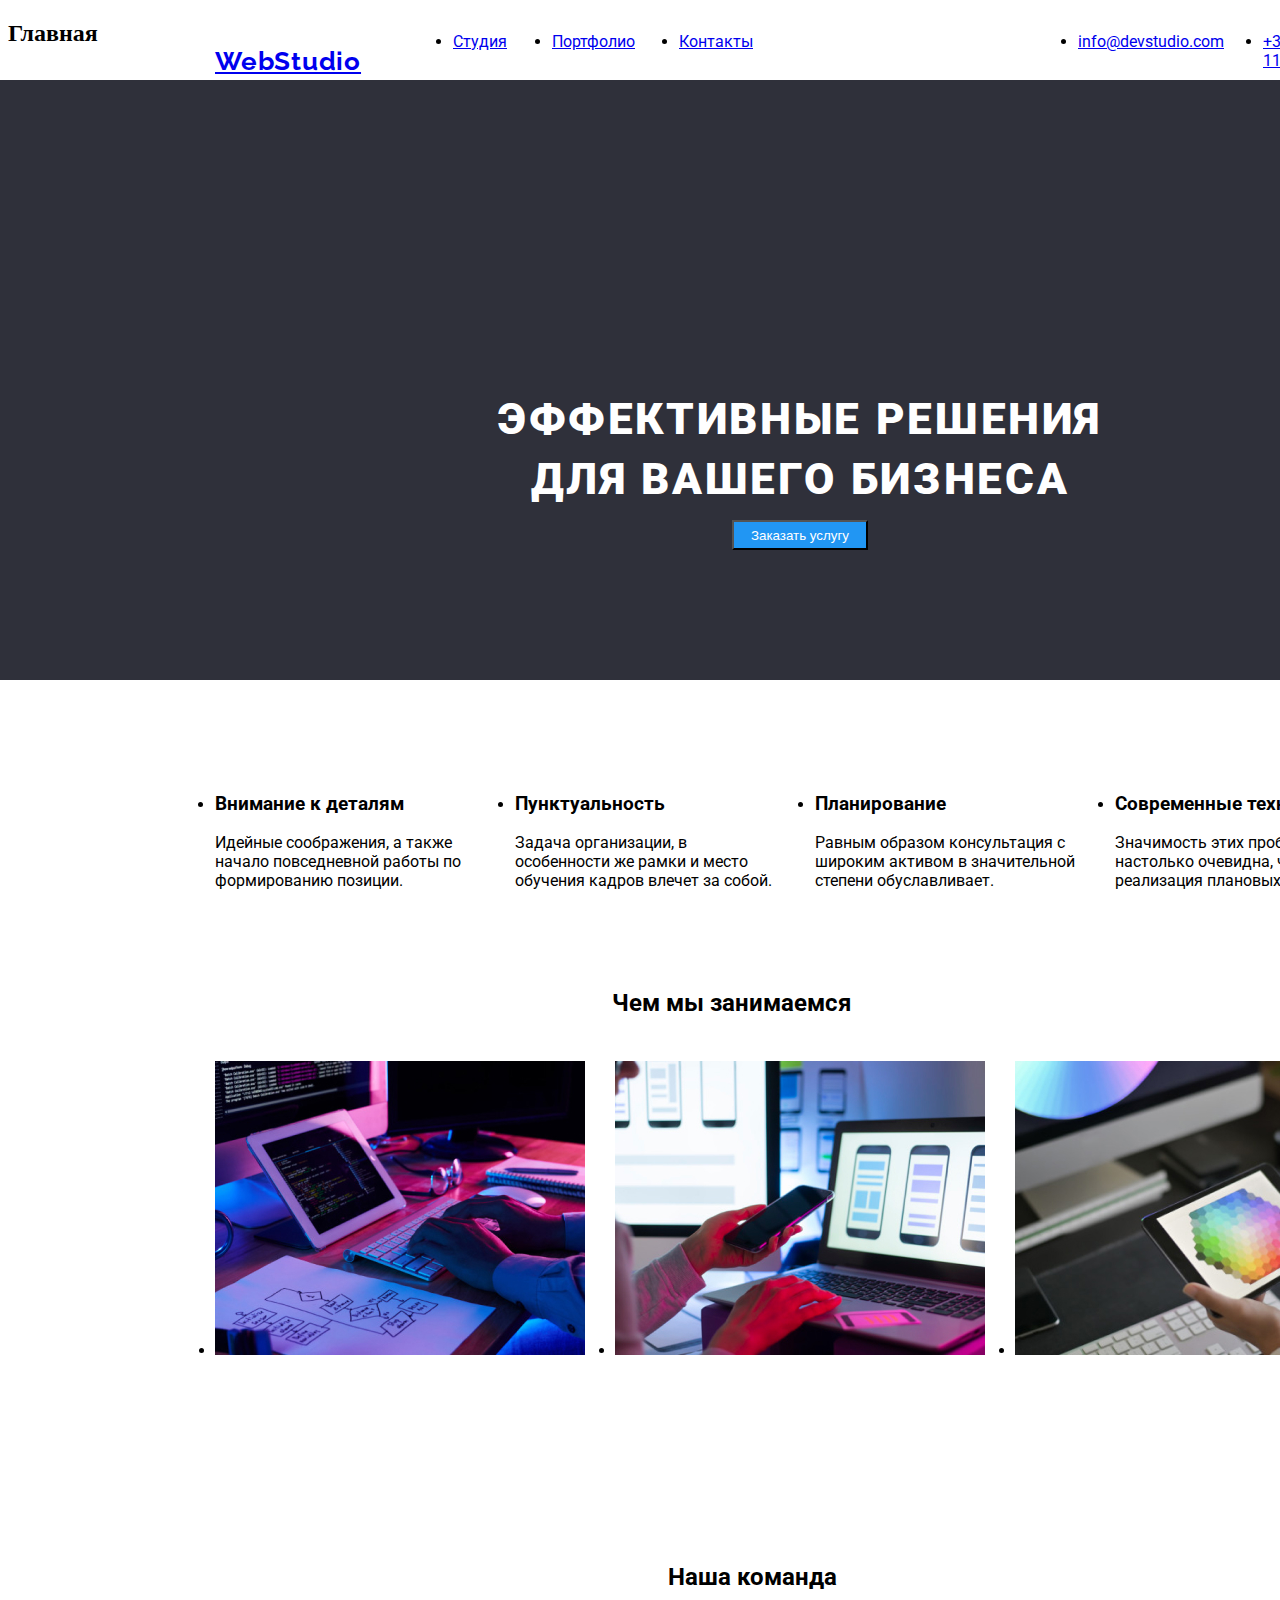
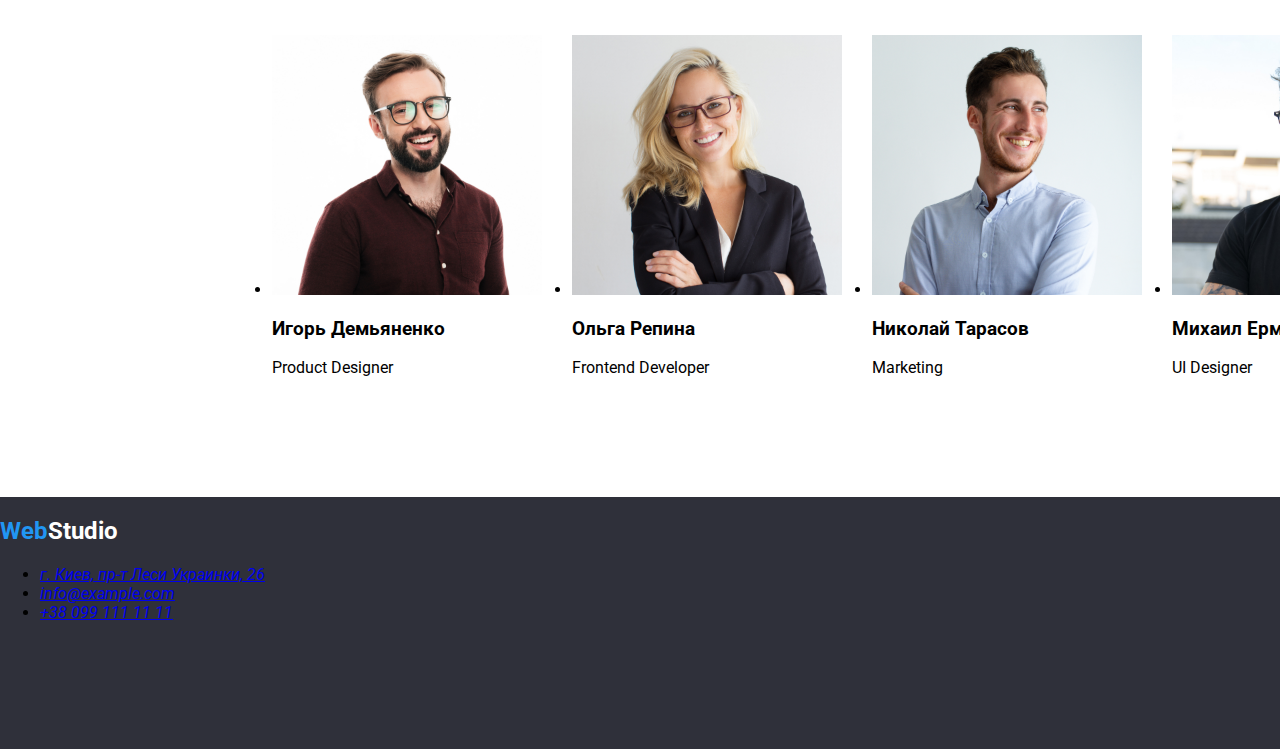
==== commit eb5c0bc6: "09.10" ====
--- a/index.html
+++ b/index.html
@@ -6,6 +6,13 @@
     <meta http-equiv="X-UA-Compatible" content="IE=edge">
     <meta name="viewport" content="width=device-width, initial-scale=1.0">
     <title>Ilinskii_sergei</title>
+    <link rel="preconnect" href="https://fonts.googleapis.com">
+    <link rel="preconnect" href="https://fonts.gstatic.com" crossorigin>
+    
+    <link href="https://fonts.googleapis.com/css2?family=Raleway:wght@700&family=Roboto:ital,wght@0,400;0,500;0,900;1,400&display=swap" rel="stylesheet">
+    <link href="https://fonts.googleapis.com/css2?family=Roboto:ital,wght@0,400;0,500;0,900;1,400&display=swap" rel="stylesheet">
+
+    <link href="https://fonts.googleapis.com/css2?family=Roboto:wght@500;900&display=swap" rel="stylesheet">
 
     <link rel="stylesheet" href="css/style.css">
 </head>
@@ -14,9 +21,11 @@
     <!--Container-->
 
     <!--верхняя линия-->
-    <header class="top-line">
+    <header class="header">
         <nav>
-            <h2 class="Web-Studio1"><a href="Web-Studio"></a><span class="accent">Web</span>Studio</h2>
+            <!--<h2 class="Web-Studio1"><a href="Web-Studio"></a><span class="accent">Web</span>Studio</h2>-->
+            <!--<a href="WebStudio">WebStudio</a>-->
+            <h2 class="Web-Studio1"><a href="WebStudio">WebStudio</a></h2>
             <ul class="drei-cnopka">
                 <li class="Studio"><a href="Студия">Студия</a></li>
                 <li class="Portfolio"><a href="Портфолио">Портфолио</a></li>
@@ -42,26 +51,26 @@
         <!--особенности-->
         <section class="peculiarities"><h2>Главная</h2>
             
-            <ul class="peculiarities1">
+            <ul class="peculiarities1" id="peculiarities1">
                 
                 
                 <li class="block1">
-                    <h2 class="block11">Внимание к деталям</h2>
+                    <h3 class="block11">Внимание к деталям</h3>
                     <p class="block111">Идейные соображения, а также начало повседневной работы по формированию позиции.</p>
                 </li>
 
                 <li class="block2">
-                    <h2 class="block22">Пунктуальность</h2>
+                    <h3 class="block22">Пунктуальность</h3>
                     <p class="block222">Задача организации, в особенности же рамки и место обучения кадров влечет за собой.</p>
                 </li>
                 
                 <li class="block3">
-                    <h2 class="block33">Планирование</h2>
+                    <h3 class="block33">Планирование</h3>
                     <p class="block333">Равным образом консультация с широким активом в значительной степени обуславливает.</p>
                 </li>
 
                 <li class="block4">
-                    <h2 class="block44">Современные технологии</h2>
+                    <h3 class="block44">Современные технологии</h3>
                     <p class="block444">Значимость этих проблем настолько очевидна, что реализация плановых заданий.</p>
                 </li>
                 
--- a/css/style.css
+++ b/css/style.css
@@ -1,4 +1,5 @@
 .body {
+  font-family: Roboto;
   position: relative;
   width: 1600px;
   height: 2349px;
@@ -7,7 +8,7 @@
 
 /**верхняя линия**/
 
-.top-line {
+.header-line {
   position: absolute;
   width: 1600px;
   height: 80px;
@@ -25,7 +26,7 @@
   font-style: normal;
   font-weight: bold;
   font-size: 26px;
-  line-height: 31px;
+  line-height: 0, 84;
   /* identical to box height */
 
   letter-spacing: 0.03em;
@@ -33,21 +34,24 @@
 .accent {
   color: #2196f3;
 }
-.ddrei-cnopka {
+/**.drei-cnopka {
+  font-family: Roboto;
   position: absolute;
   width: 294px;
   height: 16px;
   left: 453px;
   top: 32px;
-}
+}**/
 .Studio {
+  font-family: Roboto;
   position: absolute;
   width: 49px;
-  height: 16px;
+  height: 3.06;
   left: 453px;
   top: 32px;
 }
 .Portfolio {
+  font-family: Roboto;
   position: absolute;
   width: 77px;
   height: 16px;
@@ -55,6 +59,7 @@
   top: 32px;
 }
 .Contacts {
+  font-family: Roboto;
   position: absolute;
   width: 68px;
   height: 16px;
@@ -62,6 +67,7 @@
   top: 32px;
 }
 .httpsinfodevstudio {
+  font-family: Roboto;
   position: absolute;
   width: 135px;
   height: 16px;
@@ -69,18 +75,19 @@
   top: 32px;
 }
 .tel38096111111 {
+  font-family: Roboto;
   position: absolute;
   width: 122px;
   height: 16px;
   left: 1263px;
   top: 32px;
 }
-
 /**index**/
 
 /**шапка**/
 
 .cap {
+  font-family: Roboto;
   position: absolute;
   width: 1600px;
   height: 600px;
@@ -129,6 +136,7 @@
 }**/
 
 .block1 {
+  font-family: Roboto;
   position: absolute;
   width: 270px;
   height: 101px;
@@ -150,8 +158,8 @@
   left: 215px;
   top: 800px;
 }**/
-
 .block2 {
+  font-family: Roboto;
   position: absolute;
   width: 270px;
   height: 101px;
@@ -174,6 +182,7 @@
 }**/
 
 .block3 {
+  font-family: Roboto;
   position: absolute;
   width: 270px;
   height: 101px;
@@ -195,6 +204,7 @@
   top: 800px;
 }**/
 .block4 {
+  font-family: Roboto;
   position: absolute;
   width: 270px;
   height: 101px;
@@ -225,6 +235,7 @@
   top: 969px;
 }**/
 .how1 {
+  font-family: Roboto;
   position: absolute;
   width: 376px;
   height: 42px;
@@ -265,6 +276,7 @@
 }**/
 
 .our {
+  font-family: Roboto;
   position: absolute;
   width: 264px;
   height: 42px;
@@ -281,6 +293,7 @@
 }**/
 
 .Igor {
+  font-family: Roboto;
   position: absolute;
   width: 270px;
   height: 368px;
@@ -289,6 +302,7 @@
 }
 
 .Olha {
+  font-family: Roboto;
   position: absolute;
   width: 270px;
   height: 368px;
@@ -296,6 +310,7 @@
   top: 1635px;
 }
 .Nicola {
+  font-family: Roboto;
   position: absolute;
   width: 270px;
   height: 368px;
@@ -303,6 +318,7 @@
   top: 1635px;
 }
 .Mihail {
+  font-family: Roboto;
   position: absolute;
   width: 270px;
   height: 368px;
@@ -315,6 +331,7 @@
 /**knopka**/
 
 .knopka {
+  font-family: Roboto;
   width: 1170px;
   height: 1360px;
   top: 174px;
@@ -323,6 +340,7 @@
 }
 
 .all {
+  font-family: Roboto;
   position: absolute;
   width: 73px;
   height: 38px;
@@ -445,6 +463,7 @@
 }
 /**подвал**/
 .footer {
+  font-family: Roboto;
   position: absolute;
   width: 1600px;
   height: 252px;
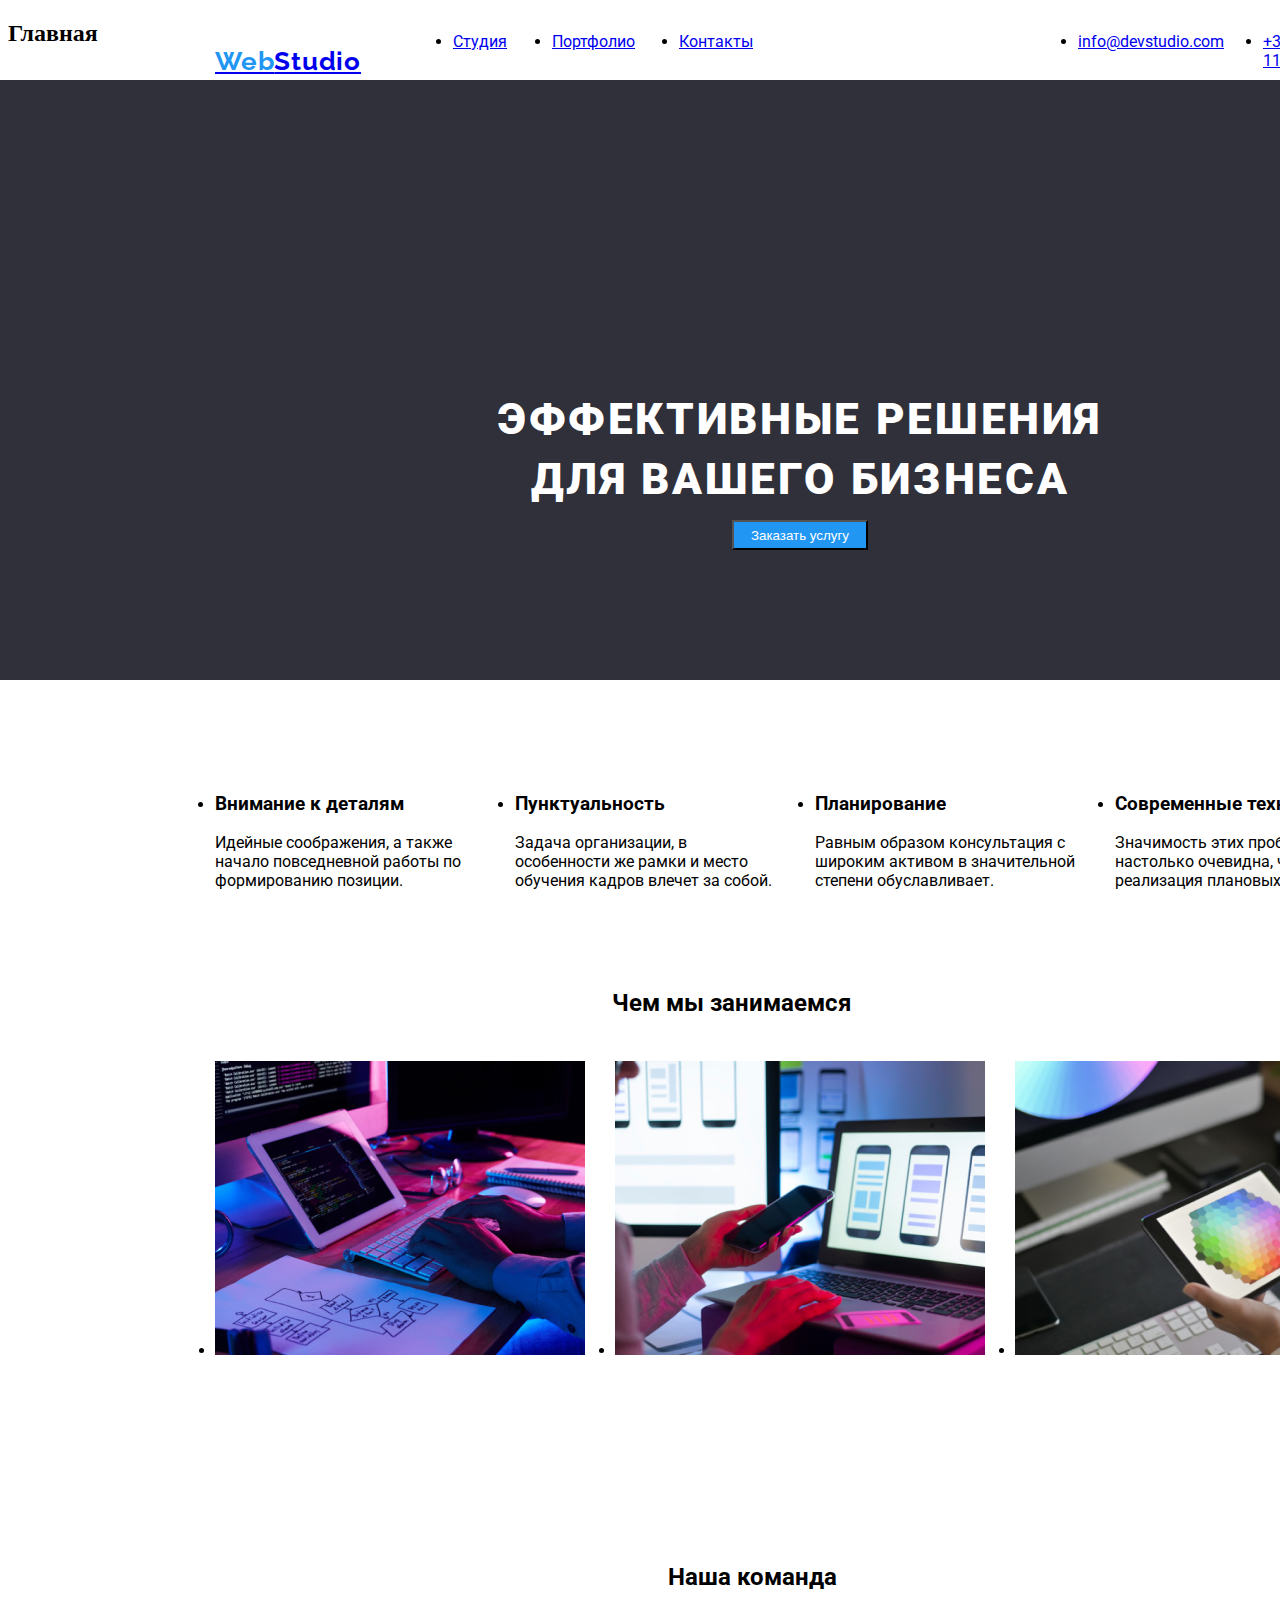
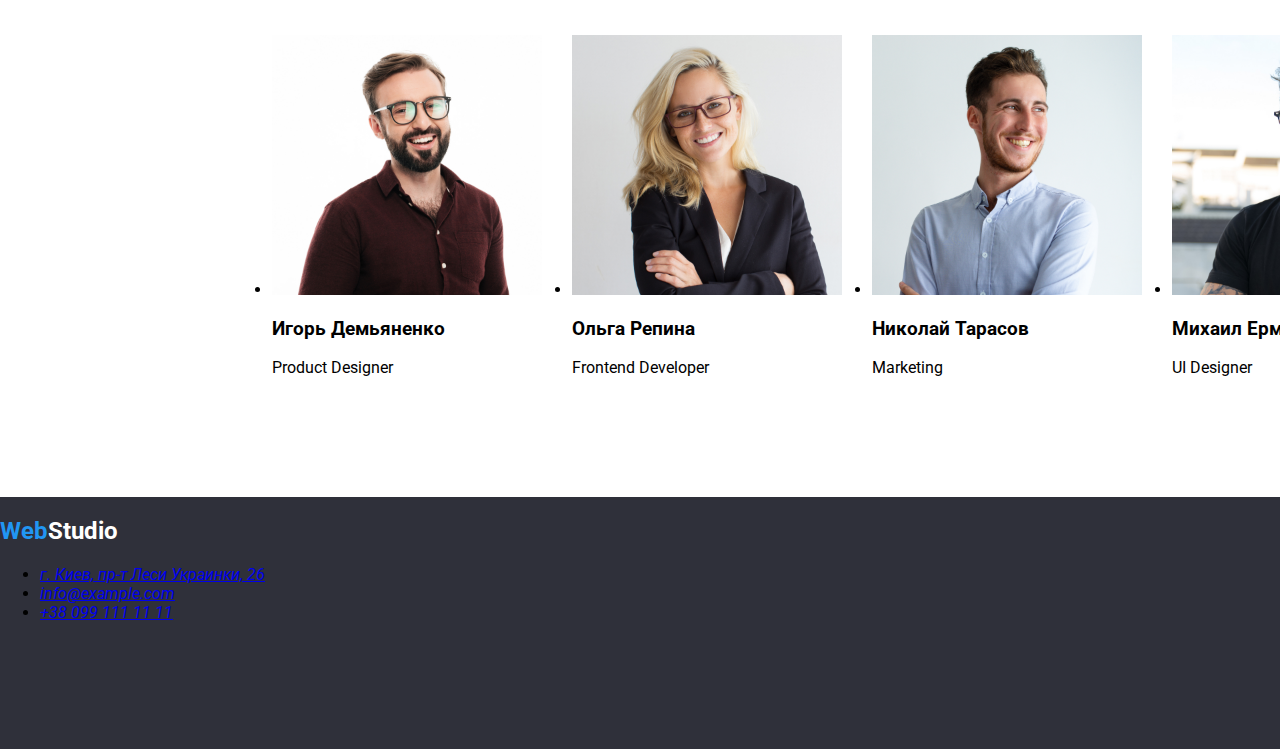
==== commit 7b953fa0: "2" ====
--- a/index.html
+++ b/index.html
@@ -23,9 +23,9 @@
     <!--верхняя линия-->
     <header class="header">
         <nav>
-            <!--<h2 class="Web-Studio1"><a href="Web-Studio"></a><span class="accent">Web</span>Studio</h2>-->
+            <h2 class="Web-Studio1"><a href="Web-Studio"><span class="accent">Web</span>Studio</a></h2>
             <!--<a href="WebStudio">WebStudio</a>-->
-            <h2 class="Web-Studio1"><a href="WebStudio">WebStudio</a></h2>
+            <!--h2 class="Web-Studio1"><a href="WebStudio">WebStudio</a></h2>-->
             <ul class="drei-cnopka">
                 <li class="Studio"><a href="Студия">Студия</a></li>
                 <li class="Portfolio"><a href="Портфолио">Портфолио</a></li>
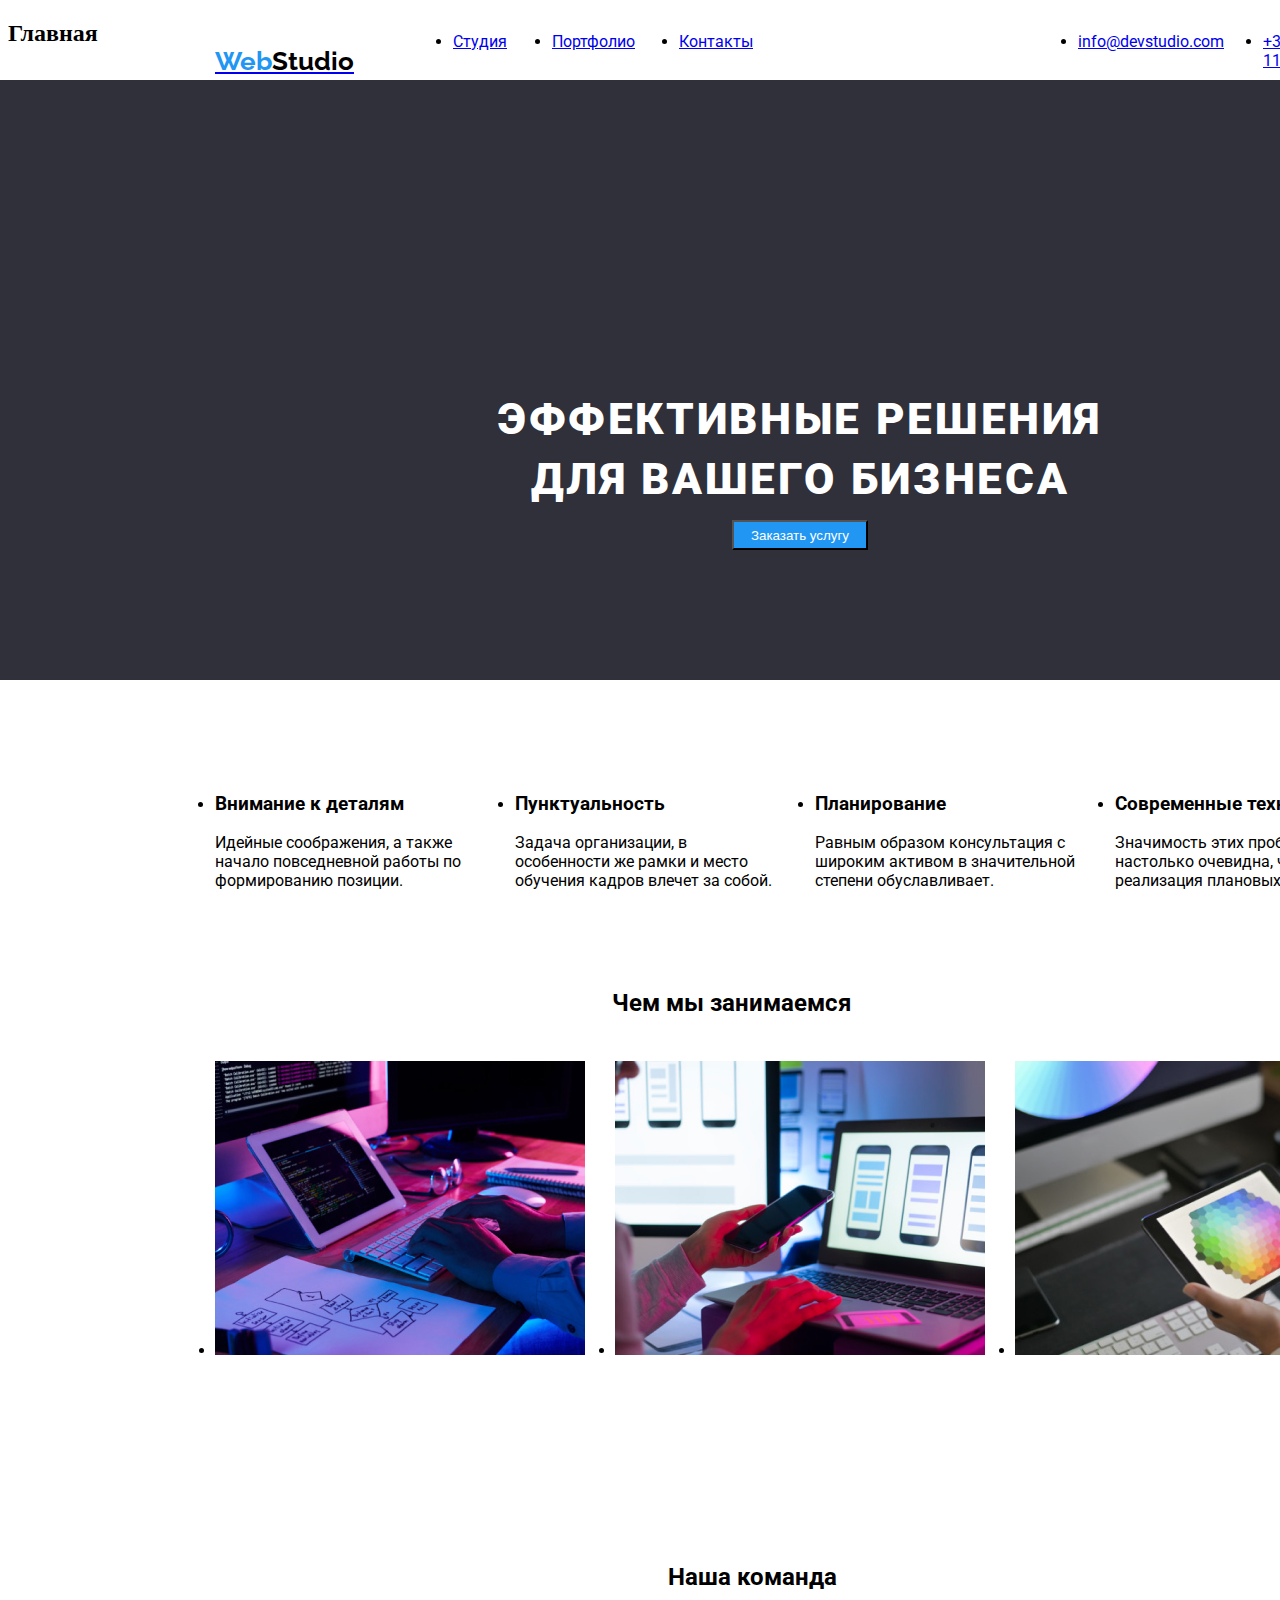
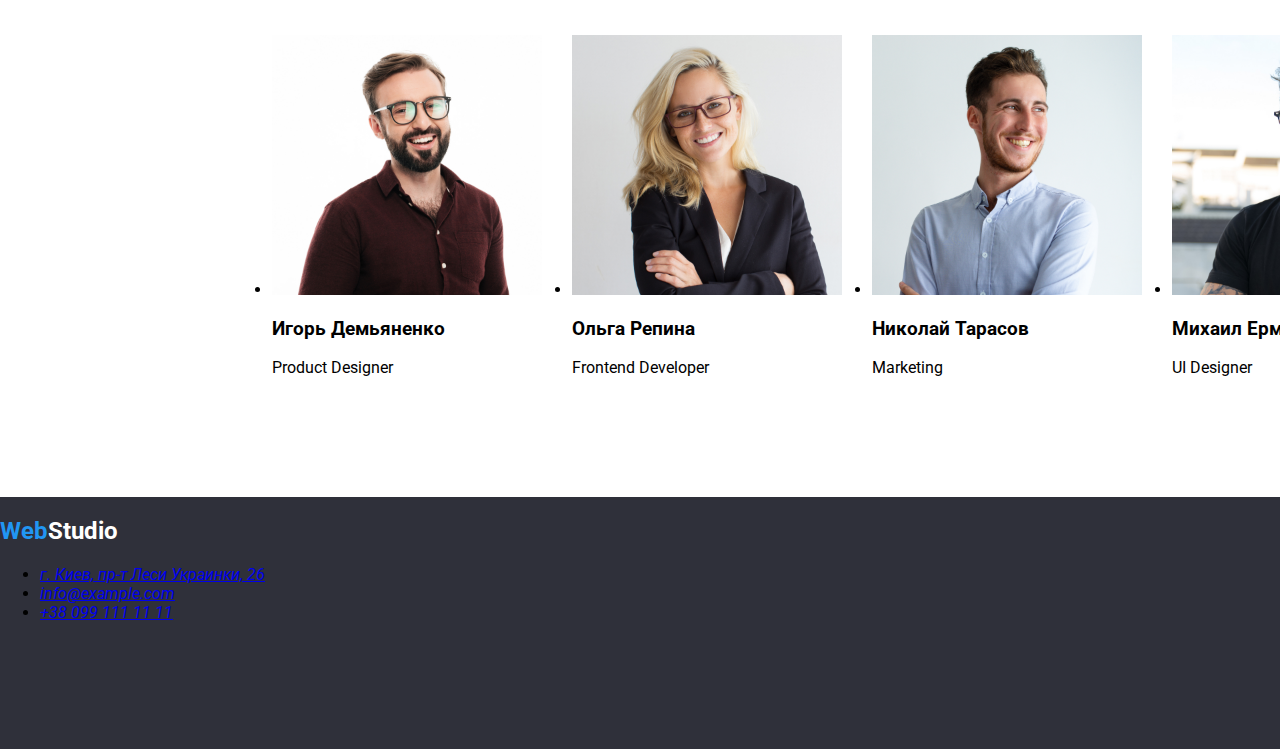
==== commit 6be70869: "коректив" ====
--- a/index.html
+++ b/index.html
@@ -23,7 +23,7 @@
     <!--верхняя линия-->
     <header class="header">
         <nav>
-            <h2 class="Web-Studio1"><a href="Web-Studio"><span class="accent">Web</span>Studio</a></h2>
+            <h2 class="Web-Studio1"><a href="Web-Studio"><span class="accent">Web</span><span class="accent1">Studio</span></a></h2>
             <!--<a href="WebStudio">WebStudio</a>-->
             <!--h2 class="Web-Studio1"><a href="WebStudio">WebStudio</a></h2>-->
             <ul class="drei-cnopka">
--- a/css/style.css
+++ b/css/style.css
@@ -17,22 +17,21 @@
 }
 
 .Web-Studio1 {
-  position: absolute;
-  width: 145px;
-  height: 31px;
-  left: 215px;
-  top: 24px;
   font-family: Raleway;
   font-style: normal;
   font-weight: bold;
   font-size: 26px;
-  line-height: 0, 84;
-  /* identical to box height */
-
-  letter-spacing: 0.03em;
+  position: absolute;
+  width: 145px;
+  height: 31px;
+  left: 215px;
+  top: 24px;
 }
 .accent {
   color: #2196f3;
+}
+.accent1 {
+  color: black;
 }
 /**.drei-cnopka {
   font-family: Roboto;
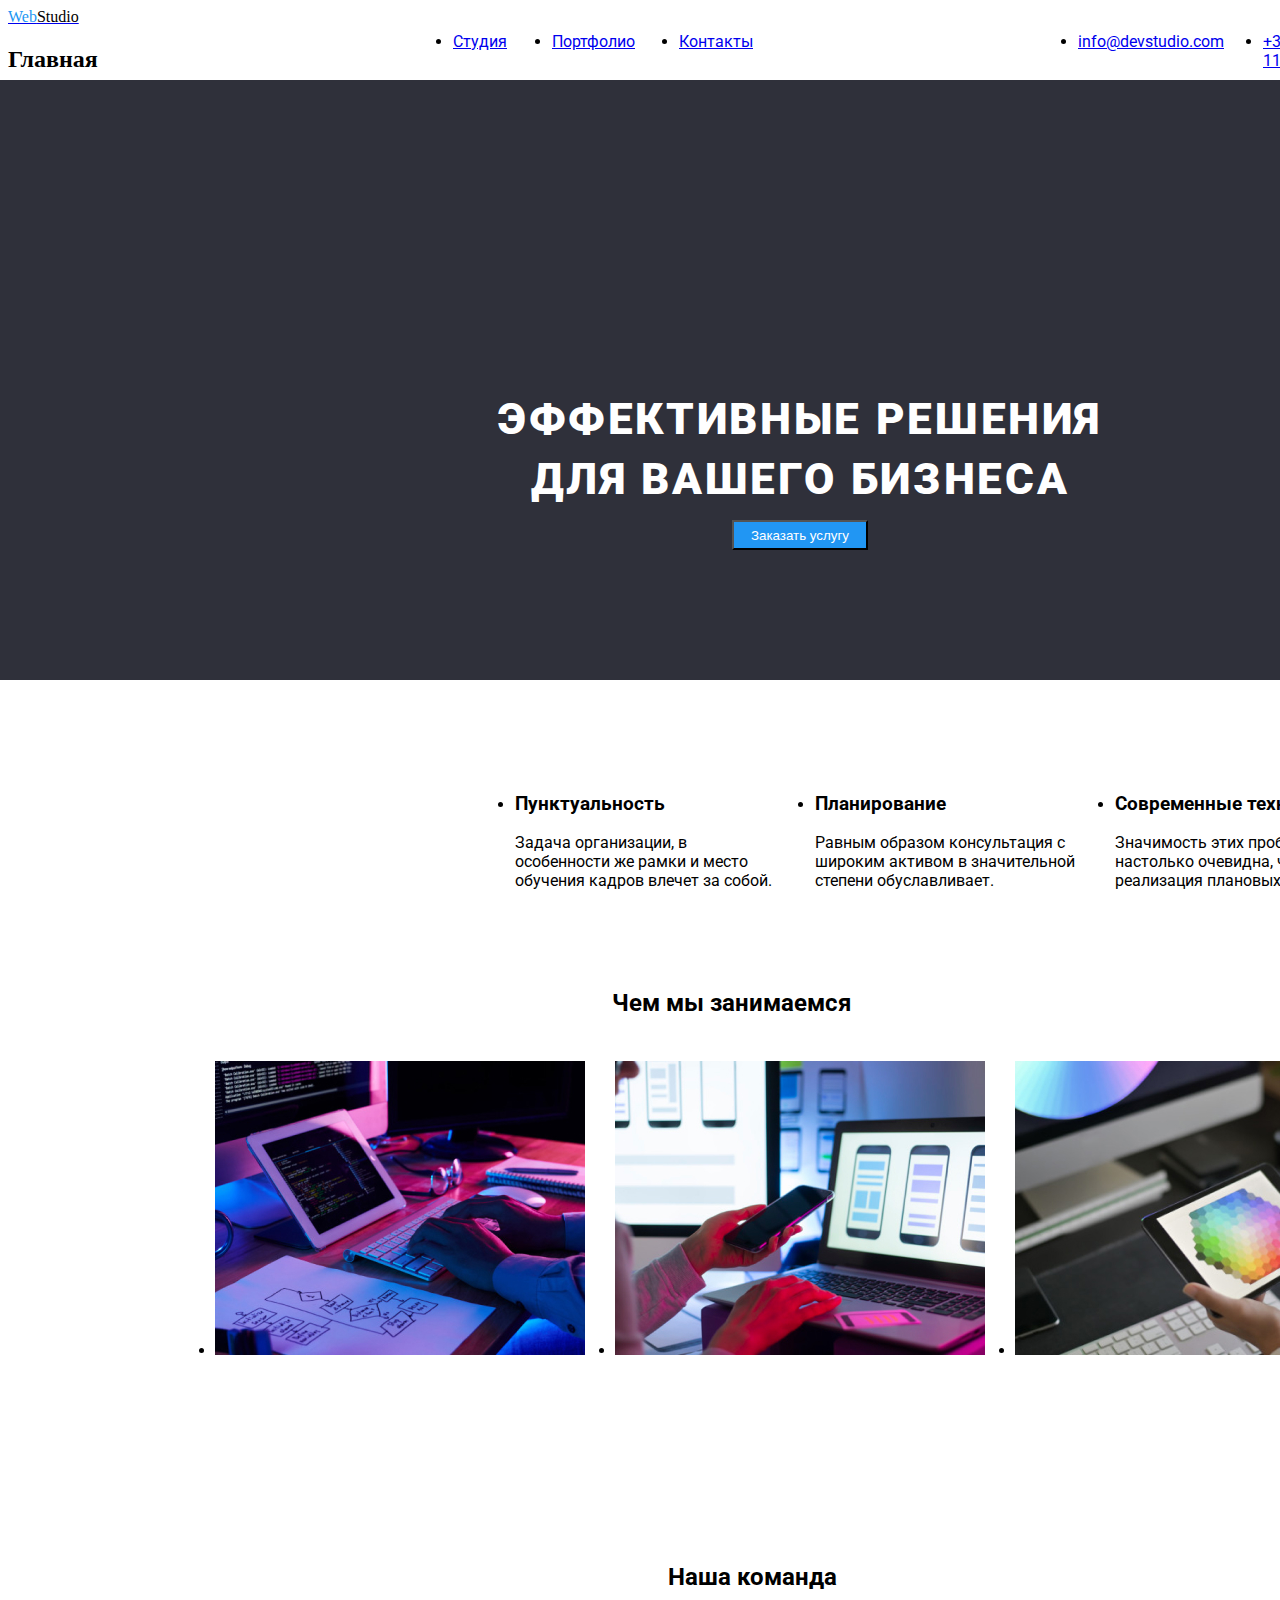
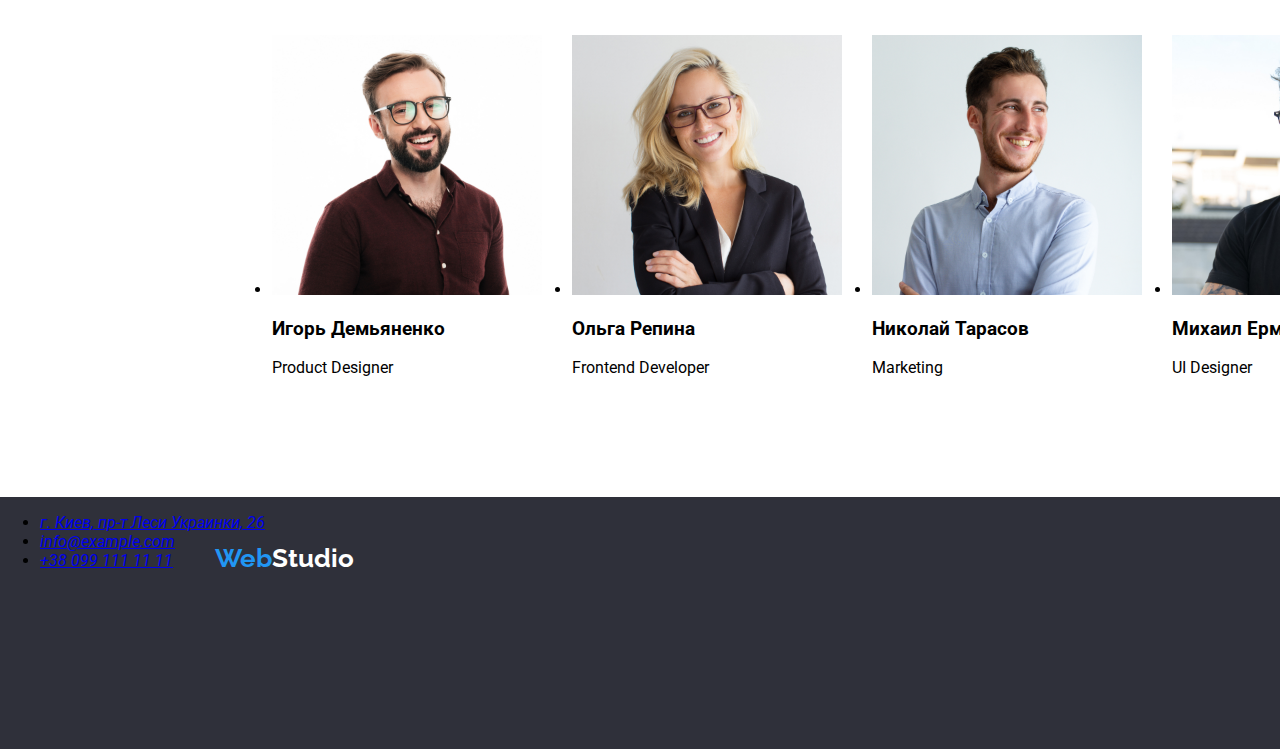
==== commit 04a206c2: "дз1" ====
--- a/index.html
+++ b/index.html
@@ -23,7 +23,7 @@
     <!--верхняя линия-->
     <header class="header">
         <nav>
-            <h2 class="Web-Studio1"><a href="Web-Studio"><span class="accent">Web</span><span class="accent1">Studio</span></a></h2>
+           <a href="Web-Studio"><span class="accent">Web</span><span class="accent1">Studio</span></a>
             <!--<a href="WebStudio">WebStudio</a>-->
             <!--h2 class="Web-Studio1"><a href="WebStudio">WebStudio</a></h2>-->
             <ul class="drei-cnopka">
@@ -49,7 +49,8 @@
         </section>
 
         <!--особенности-->
-        <section class="peculiarities"><h2>Главная</h2>
+        <section class="peculiarities">
+            <h2 class="">Главная</h2>
             
             <ul class="peculiarities1" id="peculiarities1">
                 
--- a/css/style.css
+++ b/css/style.css
@@ -16,7 +16,7 @@
   top: 0px;
 }
 
-.Web-Studio1 {
+.Web-Studio {
   font-family: Raleway;
   font-style: normal;
   font-weight: bold;
@@ -26,6 +26,7 @@
   height: 31px;
   left: 215px;
   top: 24px;
+  color: #2196f3;
 }
 .accent {
   color: #2196f3;
@@ -125,6 +126,7 @@
 }
 
 /**особенности**/
+.
 
 /**.peculiarities1 {
   position: absolute;
